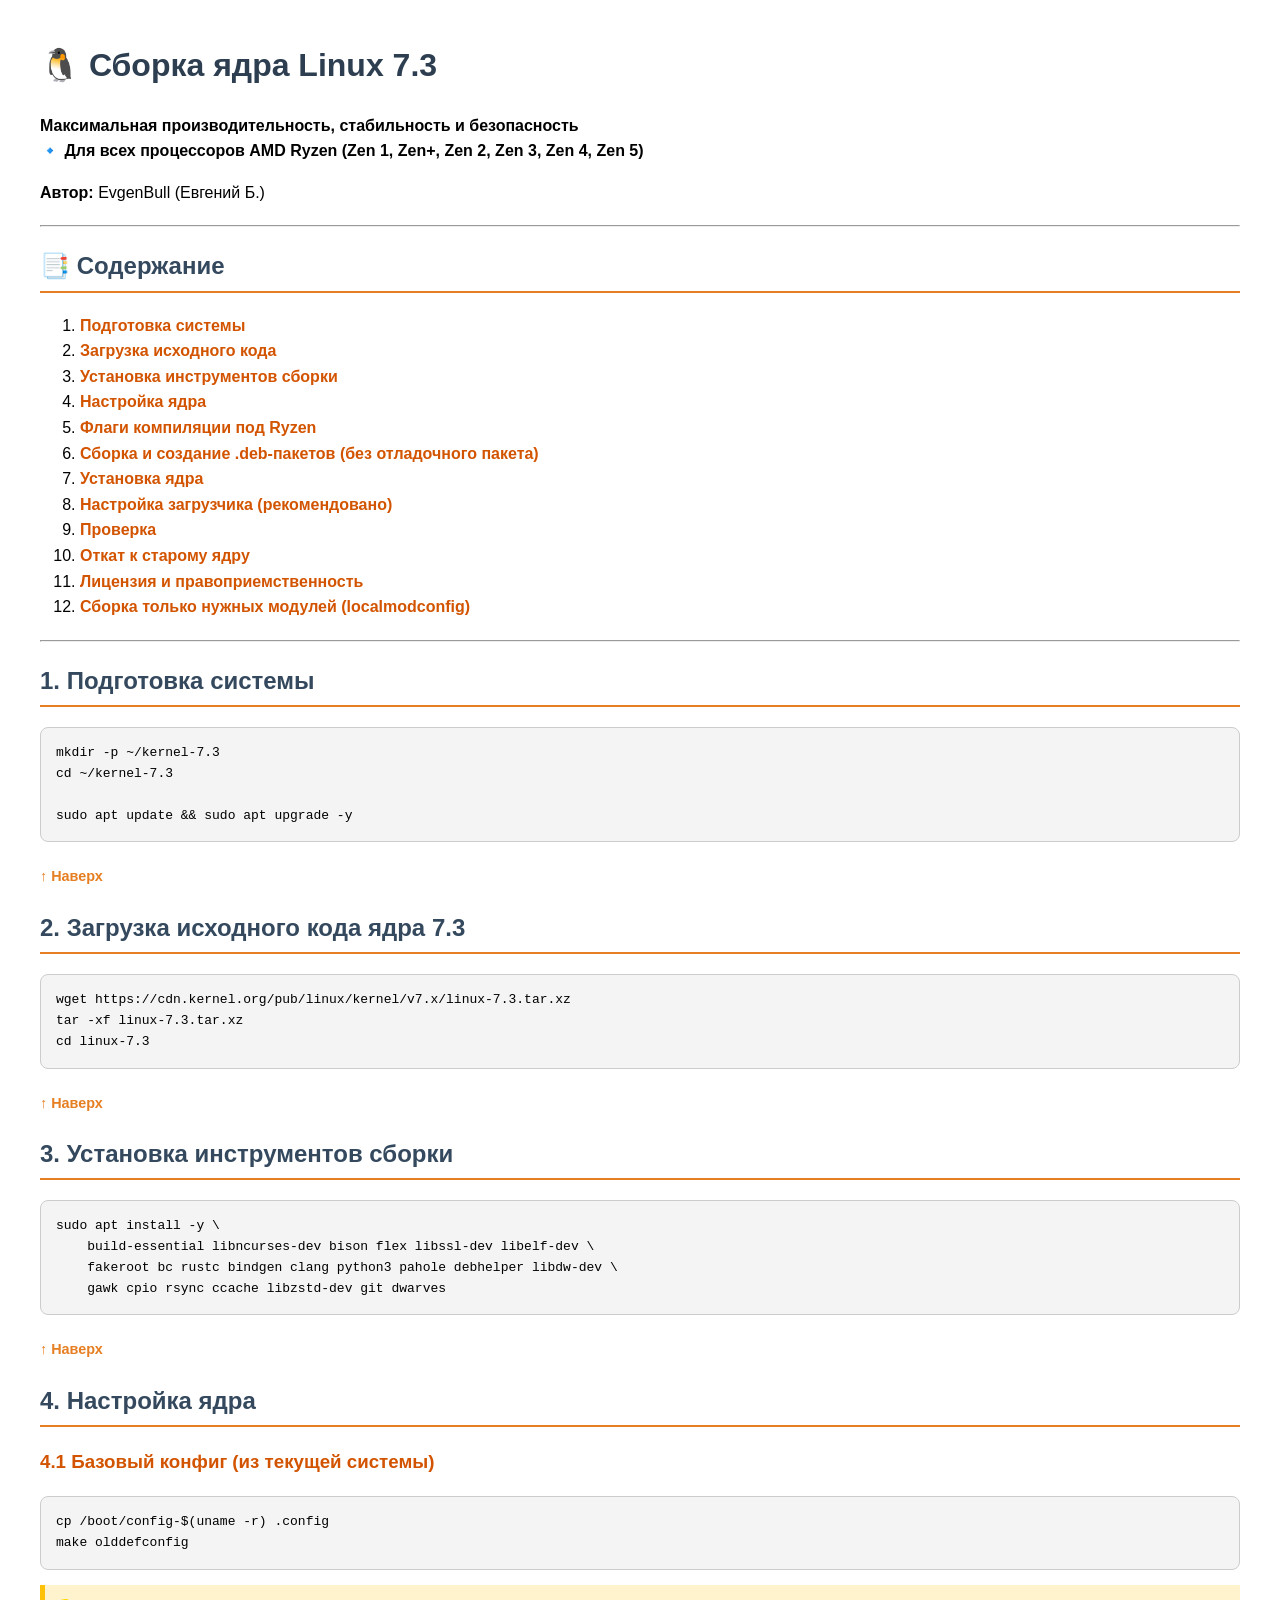
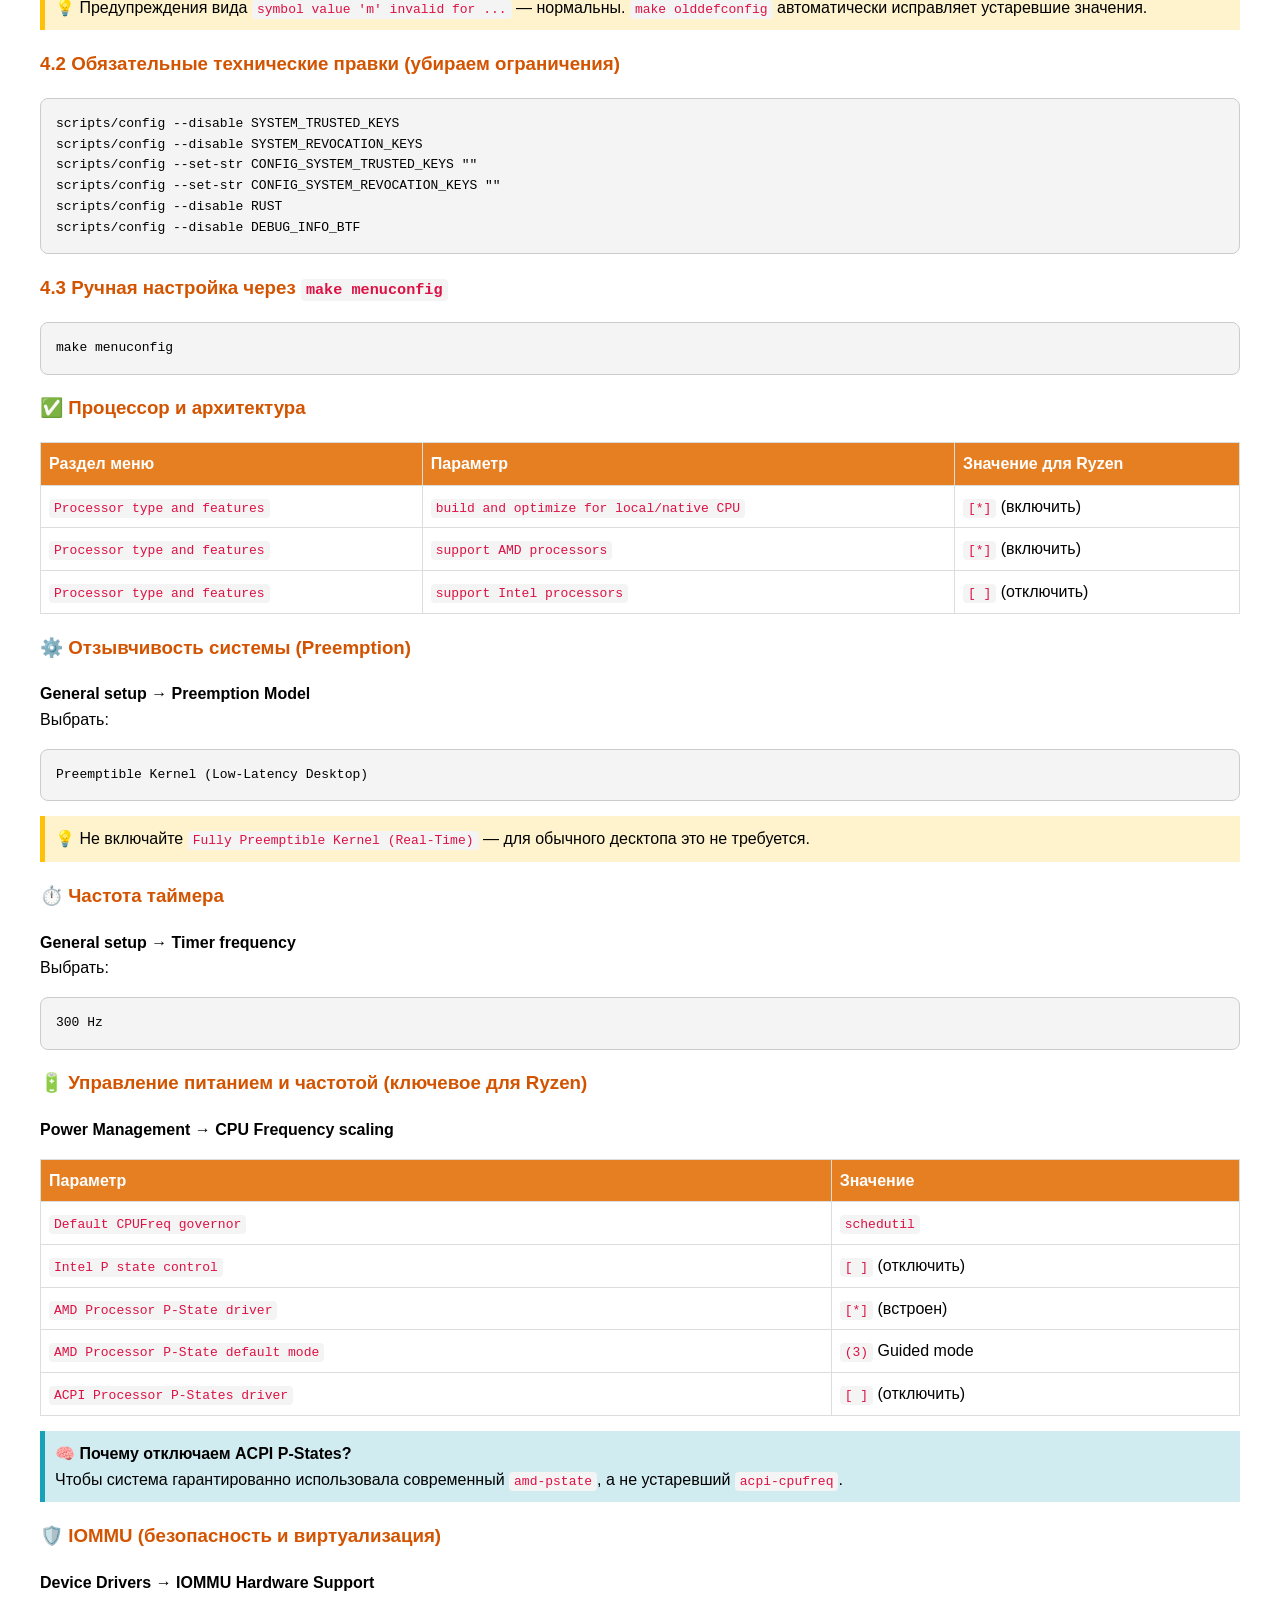
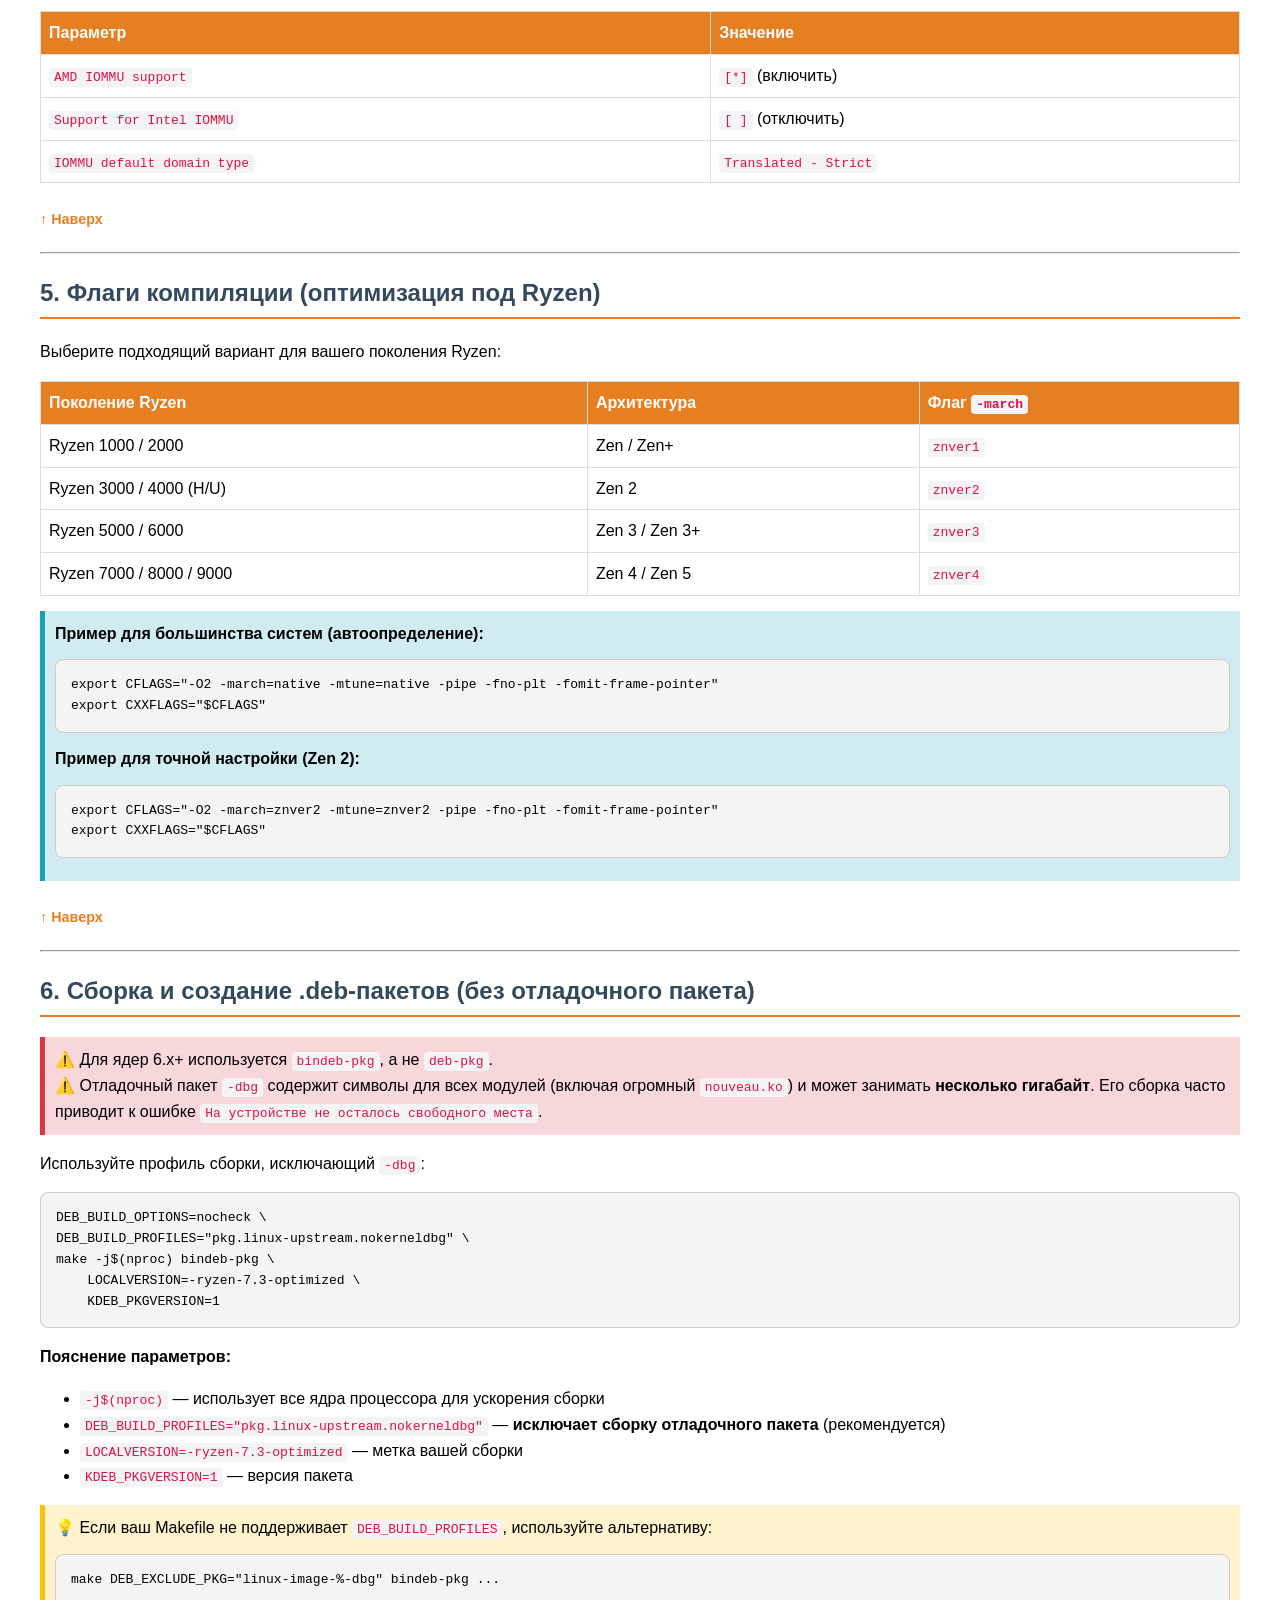
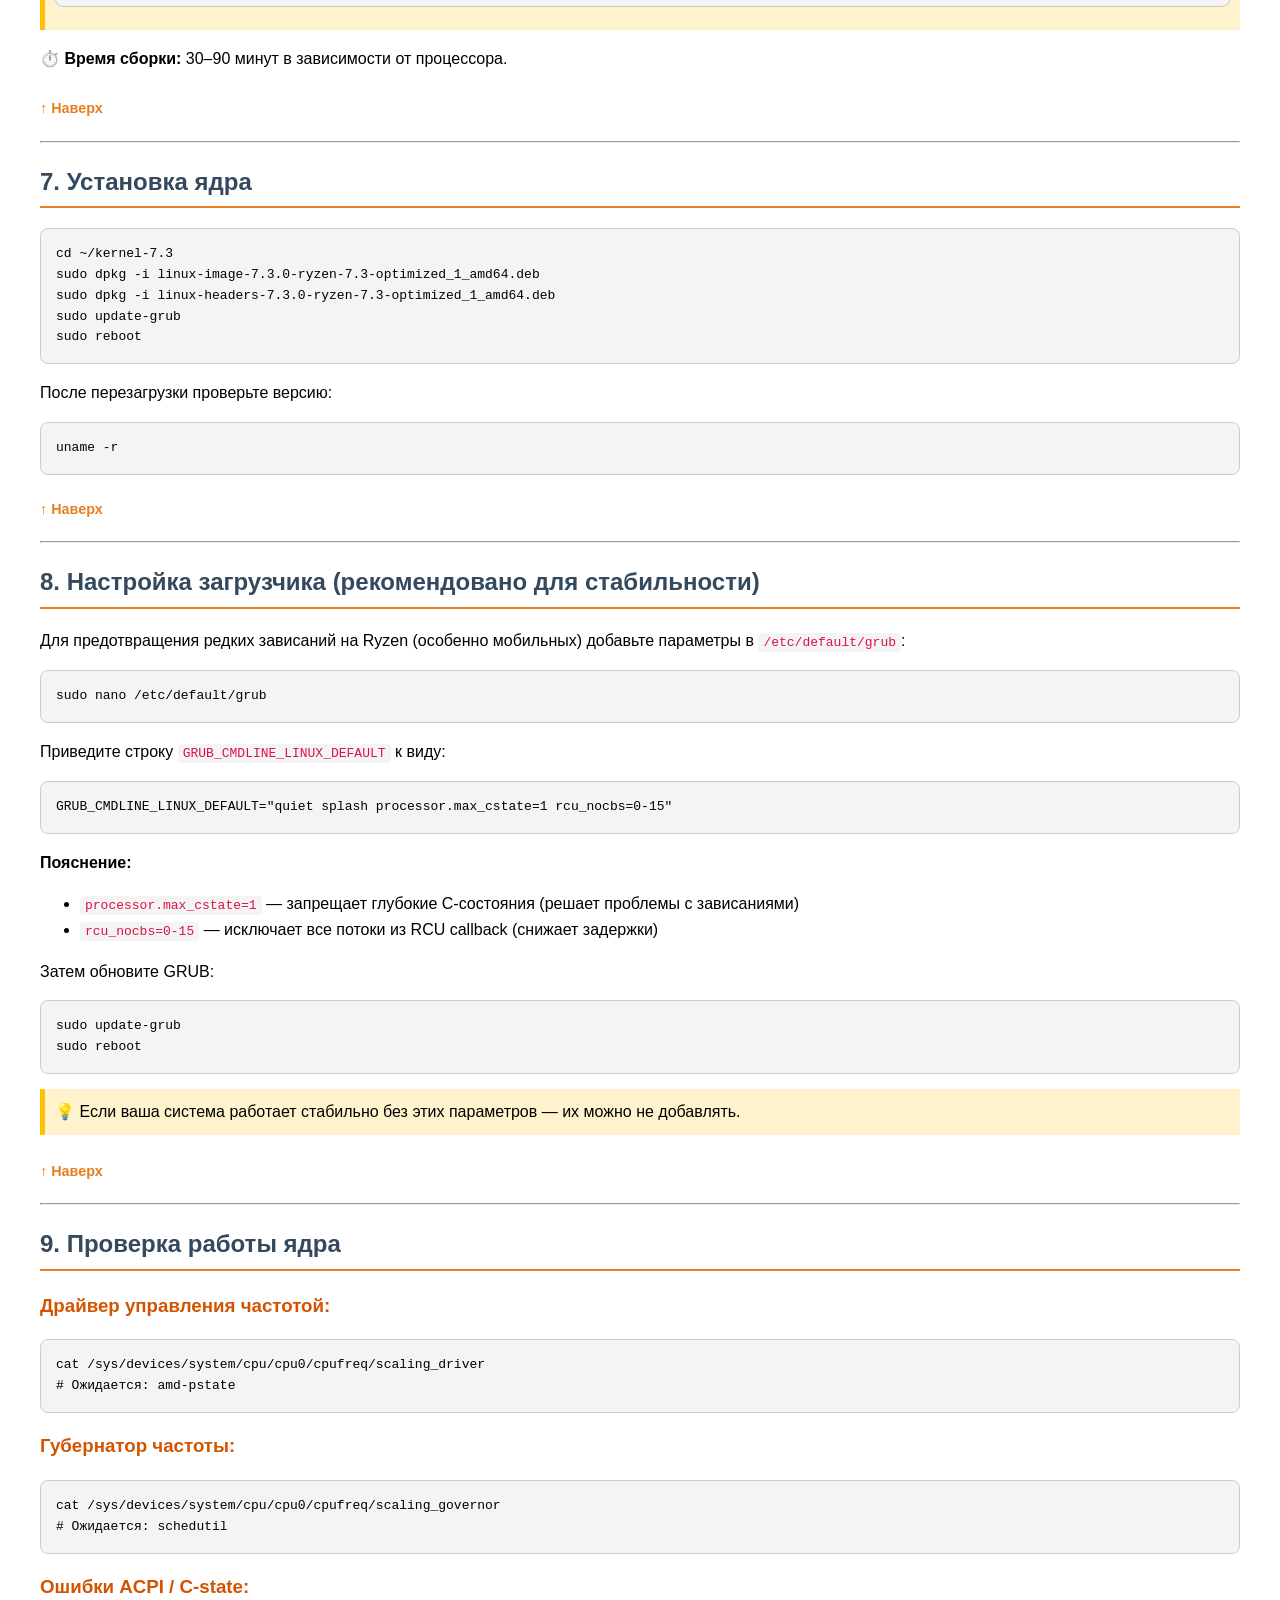
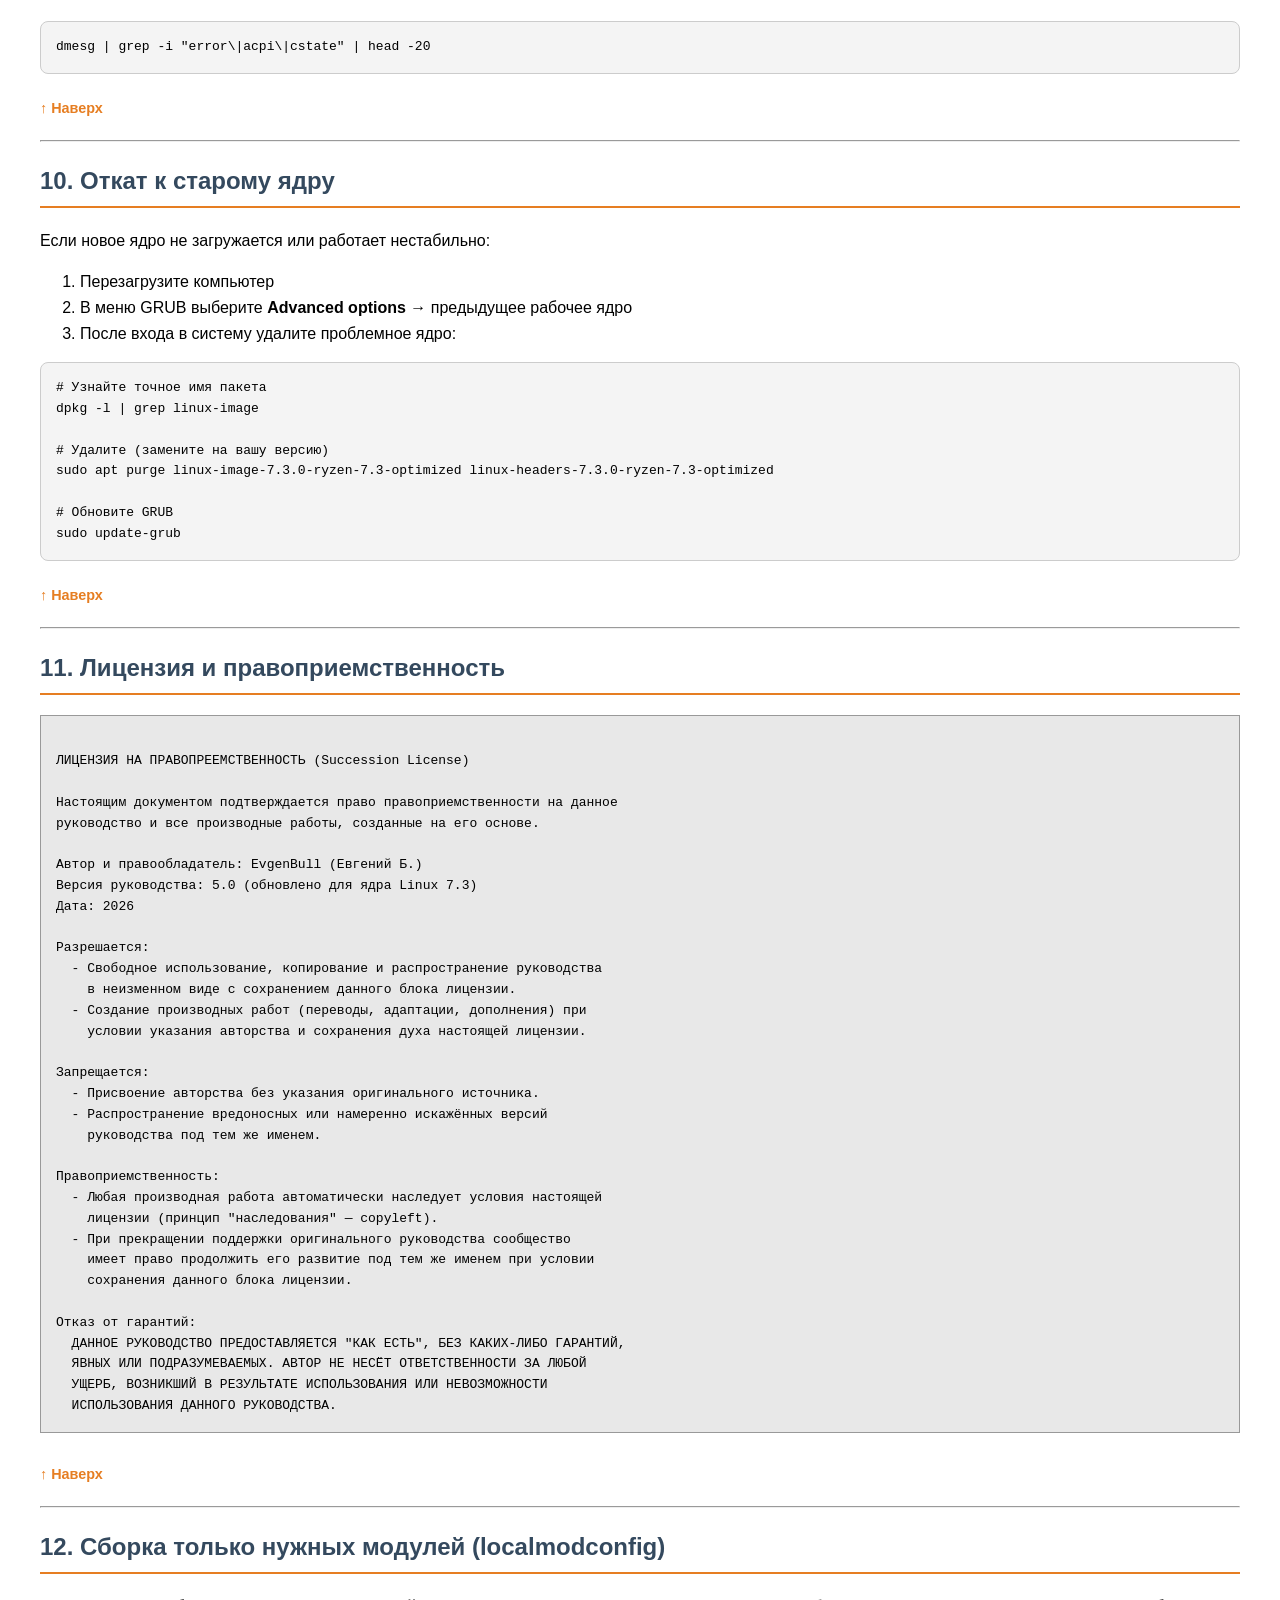
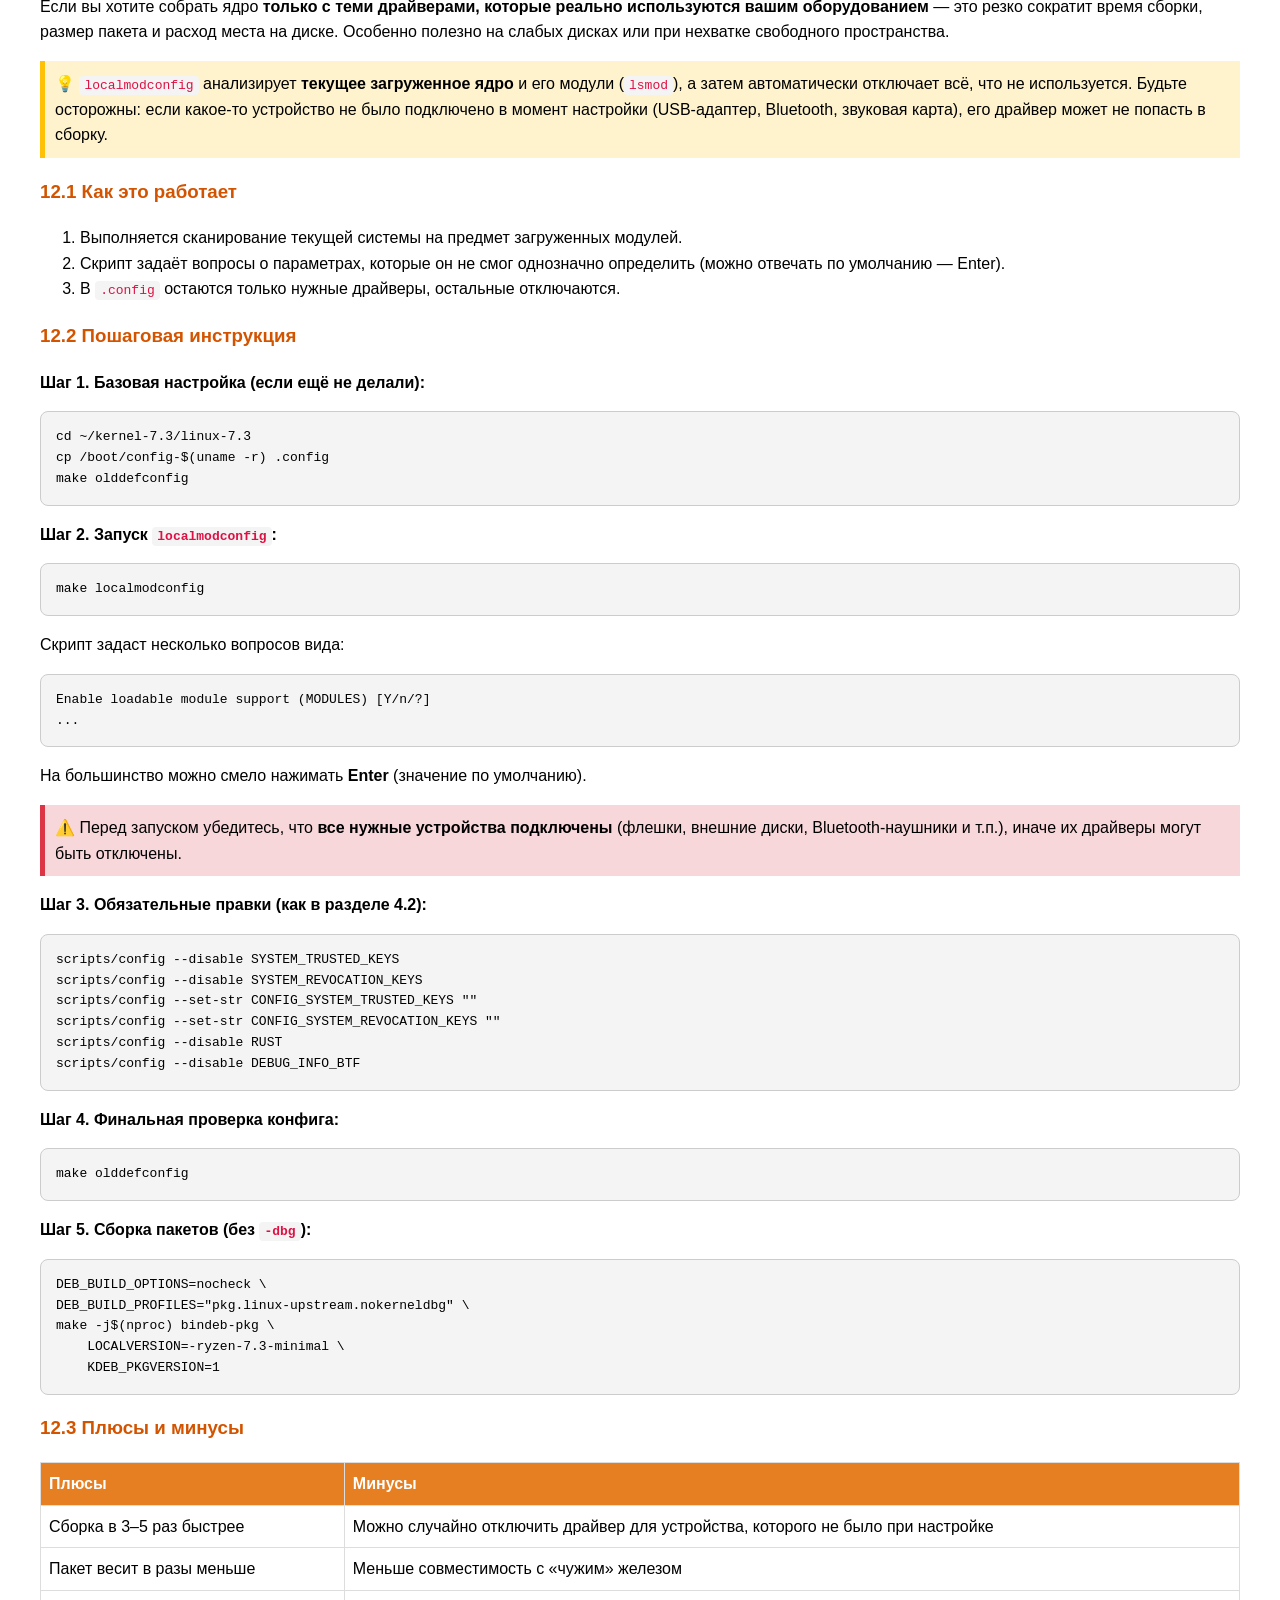
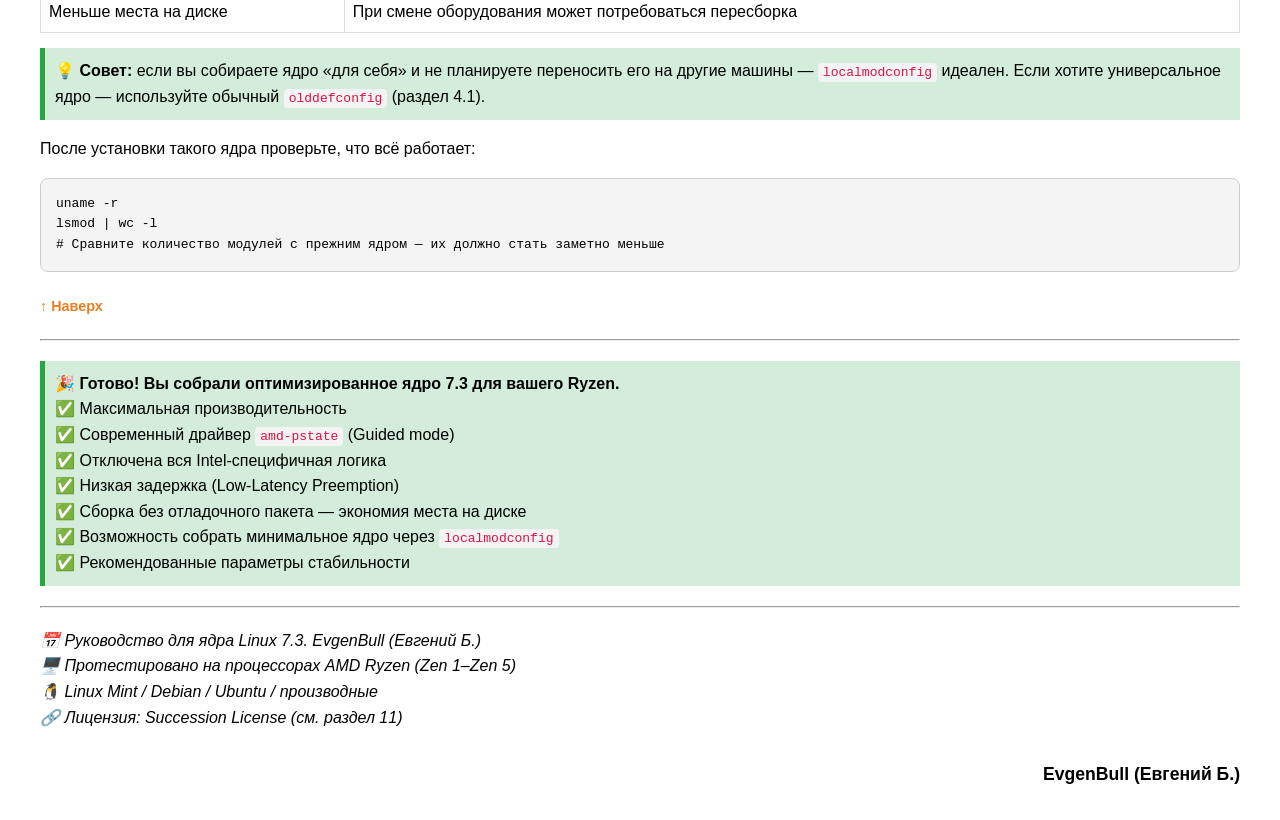
==== index.html @ d275f4cd "Руководство сборки ядра 7.3 Руководство сборки ядра  Linux 7.3 для Ryzen7" ====
<!DOCTYPE html>
<html>
<head>
    <meta http-equiv="content-type" content="text/html; charset=utf-8"/>
    <title>Сборка ядра Linux 7.3 для AMD Ryzen</title>
    <style>
        body {
            font-family: Arial, sans-serif;
            margin: 40px;
            line-height: 1.6;
            background: #ffffff;
            color: #000000;
            scroll-behavior: smooth;
        }
        h1 { color: #2c3e50; }
        h2 { color: #34495e; border-bottom: 2px solid #e67e22; padding-bottom: 5px; scroll-margin-top: 20px; }
        h3 { color: #d35400; }
        pre {
            background: #f4f4f4;
            color: #000000;
            padding: 15px;
            border-radius: 8px;
            overflow-x: auto;
            border: 1px solid #ccc;
        }
        code {
            background: #f4f4f4;
            color: #d14;
            padding: 2px 5px;
            border-radius: 4px;
        }
        pre code {
            background: transparent;
            color: #000000;
            padding: 0;
        }
        table { border-collapse: collapse; width: 100%; margin: 15px 0; background: #ffffff; }
        th, td { border: 1px solid #ddd; padding: 8px; text-align: left; }
        th { background: #e67e22; color: white; }
        .note { background: #fff3cd; border-left: 5px solid #ffc107; padding: 10px; margin: 15px 0; }
        .warning { background: #f8d7da; border-left: 5px solid #dc3545; padding: 10px; margin: 15px 0; }
        .success { background: #d4edda; border-left: 5px solid #28a745; padding: 10px; margin: 15px 0; }
        .opt { background: #d1ecf1; border-left: 5px solid #17a2b8; padding: 10px; margin: 15px 0; }
        .license { background: #e8e8e8; border: 1px solid #999; padding: 15px; margin: 20px 0; font-family: monospace; white-space: pre-wrap; }
        hr { margin: 20px 0; }
        a { color: #d35400; text-decoration: none; }
        a:hover { text-decoration: underline; }
        .toc a { font-weight: bold; }
        .back-to-top {
            display: inline-block;
            margin-top: 10px;
            font-size: 0.9em;
            color: #e67e22;
            font-weight: bold;
        }
        .back-to-top:hover { text-decoration: underline; }

        /* ===== Версия для печати / PDF ===== */
        @media print {
            body {
                margin: 15mm;
                font-size: 11pt;
                line-height: 1.4;
                color: #000;
                background: #fff;
            }
            h1 { font-size: 22pt; color: #000; }
            h2 {
                font-size: 16pt;
                color: #000;
                border-bottom: 1px solid #000;
                page-break-after: avoid;
            }
            h3 { font-size: 13pt; color: #000; page-break-after: avoid; }
            pre, table, .note, .warning, .success, .opt, .license {
                page-break-inside: avoid;
            }
            pre {
                background: #f4f4f4 !important;
                border: 1px solid #999;
                color: #000 !important;
            }
            code { color: #000 !important; background: #eee !important; }
            th { background: #ddd !important; color: #000 !important; }
            a { color: #000 !important; text-decoration: none; }
            .back-to-top { display: none !important; }
            .toc a { color: #000 !important; }
            hr { border: none; border-top: 1px solid #999; }
            .note, .warning, .success, .opt, .license {
                background: #f9f9f9 !important;
                border-left: 3px solid #000 !important;
            }
        }
    </style>
</head>
<body id="top">

<h1>🐧 Сборка ядра Linux 7.3</h1>
<p><strong>Максимальная производительность, стабильность и безопасность</strong><br/>
🔹 <strong>Для всех процессоров AMD Ryzen (Zen 1, Zen+, Zen 2, Zen 3, Zen 4, Zen 5)</strong></p>
<p><strong>Автор:</strong> EvgenBull (Евгений Б.)</p>
<hr/>

<h2>📑 Содержание</h2>
<ol class="toc">
    <li><a href="#section-1">Подготовка системы</a></li>
    <li><a href="#section-2">Загрузка исходного кода</a></li>
    <li><a href="#section-3">Установка инструментов сборки</a></li>
    <li><a href="#section-4">Настройка ядра</a></li>
    <li><a href="#section-5">Флаги компиляции под Ryzen</a></li>
    <li><a href="#section-6">Сборка и создание .deb-пакетов (без отладочного пакета)</a></li>
    <li><a href="#section-7">Установка ядра</a></li>
    <li><a href="#section-8">Настройка загрузчика (рекомендовано)</a></li>
    <li><a href="#section-9">Проверка</a></li>
    <li><a href="#section-10">Откат к старому ядру</a></li>
    <li><a href="#section-11">Лицензия и правоприемственность</a></li>
    <li><a href="#section-12">Сборка только нужных модулей (localmodconfig)</a></li>
</ol>
<hr/>

<h2 id="section-1">1. Подготовка системы</h2>
<pre><code>mkdir -p ~/kernel-7.3
cd ~/kernel-7.3

sudo apt update && sudo apt upgrade -y</code></pre>
<a class="back-to-top" href="#top">↑ Наверх</a>

<h2 id="section-2">2. Загрузка исходного кода ядра 7.3</h2>
<pre><code>wget https://cdn.kernel.org/pub/linux/kernel/v7.x/linux-7.3.tar.xz
tar -xf linux-7.3.tar.xz
cd linux-7.3</code></pre>
<a class="back-to-top" href="#top">↑ Наверх</a>

<h2 id="section-3">3. Установка инструментов сборки</h2>
<pre><code>sudo apt install -y \
    build-essential libncurses-dev bison flex libssl-dev libelf-dev \
    fakeroot bc rustc bindgen clang python3 pahole debhelper libdw-dev \
    gawk cpio rsync ccache libzstd-dev git dwarves</code></pre>
<a class="back-to-top" href="#top">↑ Наверх</a>

<h2 id="section-4">4. Настройка ядра</h2>

<h3>4.1 Базовый конфиг (из текущей системы)</h3>
<pre><code>cp /boot/config-$(uname -r) .config
make olddefconfig</code></pre>

<div class="note">
    💡 Предупреждения вида <code>symbol value 'm' invalid for ...</code> — нормальны. <code>make olddefconfig</code> автоматически исправляет устаревшие значения.
</div>

<h3>4.2 Обязательные технические правки (убираем ограничения)</h3>
<pre><code>scripts/config --disable SYSTEM_TRUSTED_KEYS
scripts/config --disable SYSTEM_REVOCATION_KEYS
scripts/config --set-str CONFIG_SYSTEM_TRUSTED_KEYS ""
scripts/config --set-str CONFIG_SYSTEM_REVOCATION_KEYS ""
scripts/config --disable RUST
scripts/config --disable DEBUG_INFO_BTF</code></pre>

<h3>4.3 Ручная настройка через <code>make menuconfig</code></h3>
<pre><code>make menuconfig</code></pre>

<h3>✅ Процессор и архитектура</h3>

<table>
    <thead>
        <tr><th>Раздел меню</th><th>Параметр</th><th>Значение для Ryzen</th></tr>
    </thead>
    <tbody>
        <tr>
            <td><code>Processor type and features</code></td>
            <td><code>build and optimize for local/native CPU</code></td>
            <td><code>[*]</code> (включить)</td>
        </tr>
        <tr>
            <td><code>Processor type and features</code></td>
            <td><code>support AMD processors</code></td>
            <td><code>[*]</code> (включить)</td>
        </tr>
        <tr>
            <td><code>Processor type and features</code></td>
            <td><code>support Intel processors</code></td>
            <td><code>[ ]</code> (отключить)</td>
        </tr>
    </tbody>
</table>

<h3>⚙️ Отзывчивость системы (Preemption)</h3>
<p><strong>General setup → Preemption Model</strong><br/>
Выбрать:</p>
<pre><code>Preemptible Kernel (Low-Latency Desktop)</code></pre>

<div class="note">
    💡 Не включайте <code>Fully Preemptible Kernel (Real-Time)</code> — для обычного десктопа это не требуется.
</div>

<h3>⏱️ Частота таймера</h3>
<p><strong>General setup → Timer frequency</strong><br/>
Выбрать:</p>
<pre><code>300 Hz</code></pre>

<h3>🔋 Управление питанием и частотой (ключевое для Ryzen)</h3>
<p><strong>Power Management → CPU Frequency scaling</strong></p>

<table>
    <thead>
        <tr><th>Параметр</th><th>Значение</th></tr>
    </thead>
    <tbody>
        <tr>
            <td><code>Default CPUFreq governor</code></td>
            <td><code>schedutil</code></td>
        </tr>
        <tr>
            <td><code>Intel P state control</code></td>
            <td><code>[ ]</code> (отключить)</td>
        </tr>
        <tr>
            <td><code>AMD Processor P-State driver</code></td>
            <td><code>[*]</code> (встроен)</td>
        </tr>
        <tr>
            <td><code>AMD Processor P-State default mode</code></td>
            <td><code>(3)</code> Guided mode</td>
        </tr>
        <tr>
            <td><code>ACPI Processor P-States driver</code></td>
            <td><code>[ ]</code> (отключить)</td>
        </tr>
    </tbody>
</table>

<div class="opt">
    🧠 <strong>Почему отключаем ACPI P-States?</strong><br/>
    Чтобы система гарантированно использовала современный <code>amd-pstate</code>, а не устаревший <code>acpi-cpufreq</code>.
</div>

<h3>🛡️ IOMMU (безопасность и виртуализация)</h3>
<p><strong>Device Drivers → IOMMU Hardware Support</strong></p>

<table>
    <thead>
        <tr><th>Параметр</th><th>Значение</th></tr>
    </thead>
    <tbody>
        <tr>
            <td><code>AMD IOMMU support</code></td>
            <td><code>[*]</code> (включить)</td>
        </tr>
        <tr>
            <td><code>Support for Intel IOMMU</code></td>
            <td><code>[ ]</code> (отключить)</td>
        </tr>
        <tr>
            <td><code>IOMMU default domain type</code></td>
            <td><code>Translated - Strict</code></td>
        </tr>
    </tbody>
</table>
<a class="back-to-top" href="#top">↑ Наверх</a>

<hr/>

<h2 id="section-5">5. Флаги компиляции (оптимизация под Ryzen)</h2>

<p>Выберите подходящий вариант для вашего поколения Ryzen:</p>

<table>
    <thead>
        <tr><th>Поколение Ryzen</th><th>Архитектура</th><th>Флаг <code>-march</code></th></tr>
    </thead>
    <tbody>
        <tr>
            <td>Ryzen 1000 / 2000</td>
            <td>Zen / Zen+</td>
            <td><code>znver1</code></td>
        </tr>
        <tr>
            <td>Ryzen 3000 / 4000 (H/U)</td>
            <td>Zen 2</td>
            <td><code>znver2</code></td>
        </tr>
        <tr>
            <td>Ryzen 5000 / 6000</td>
            <td>Zen 3 / Zen 3+</td>
            <td><code>znver3</code></td>
        </tr>
        <tr>
            <td>Ryzen 7000 / 8000 / 9000</td>
            <td>Zen 4 / Zen 5</td>
            <td><code>znver4</code></td>
        </tr>
    </tbody>
</table>

<div class="opt">
    <strong>Пример для большинства систем (автоопределение):</strong>
    <pre><code>export CFLAGS="-O2 -march=native -mtune=native -pipe -fno-plt -fomit-frame-pointer"
export CXXFLAGS="$CFLAGS"</code></pre>

    <strong>Пример для точной настройки (Zen 2):</strong>
    <pre><code>export CFLAGS="-O2 -march=znver2 -mtune=znver2 -pipe -fno-plt -fomit-frame-pointer"
export CXXFLAGS="$CFLAGS"</code></pre>
</div>
<a class="back-to-top" href="#top">↑ Наверх</a>

<hr/>

<h2 id="section-6">6. Сборка и создание .deb-пакетов (без отладочного пакета)</h2>

<div class="warning">
    ⚠️ Для ядер 6.x+ используется <code>bindeb-pkg</code>, а не <code>deb-pkg</code>.<br/>
    ⚠️ Отладочный пакет <code>-dbg</code> содержит символы для всех модулей (включая огромный <code>nouveau.ko</code>) и может занимать <strong>несколько гигабайт</strong>. Его сборка часто приводит к ошибке <code>На устройстве не осталось свободного места</code>.
</div>

<p>Используйте профиль сборки, исключающий <code>-dbg</code>:</p>

<pre><code>DEB_BUILD_OPTIONS=nocheck \
DEB_BUILD_PROFILES="pkg.linux-upstream.nokerneldbg" \
make -j$(nproc) bindeb-pkg \
    LOCALVERSION=-ryzen-7.3-optimized \
    KDEB_PKGVERSION=1</code></pre>

<p><strong>Пояснение параметров:</strong></p>
<ul>
    <li><code>-j$(nproc)</code> — использует все ядра процессора для ускорения сборки</li>
    <li><code>DEB_BUILD_PROFILES="pkg.linux-upstream.nokerneldbg"</code> — <strong>исключает сборку отладочного пакета</strong> (рекомендуется)</li>
    <li><code>LOCALVERSION=-ryzen-7.3-optimized</code> — метка вашей сборки</li>
    <li><code>KDEB_PKGVERSION=1</code> — версия пакета</li>
</ul>

<div class="note">
    💡 Если ваш Makefile не поддерживает <code>DEB_BUILD_PROFILES</code>, используйте альтернативу:
    <pre><code>make DEB_EXCLUDE_PKG="linux-image-%-dbg" bindeb-pkg ...</code></pre>
</div>

<p>⏱️ <strong>Время сборки:</strong> 30–90 минут в зависимости от процессора.</p>
<a class="back-to-top" href="#top">↑ Наверх</a>

<hr/>

<h2 id="section-7">7. Установка ядра</h2>

<pre><code>cd ~/kernel-7.3
sudo dpkg -i linux-image-7.3.0-ryzen-7.3-optimized_1_amd64.deb
sudo dpkg -i linux-headers-7.3.0-ryzen-7.3-optimized_1_amd64.deb
sudo update-grub
sudo reboot</code></pre>

<p>После перезагрузки проверьте версию:</p>
<pre><code>uname -r</code></pre>
<a class="back-to-top" href="#top">↑ Наверх</a>

<hr/>

<h2 id="section-8">8. Настройка загрузчика (рекомендовано для стабильности)</h2>

<p>Для предотвращения редких зависаний на Ryzen (особенно мобильных) добавьте параметры в <code>/etc/default/grub</code>:</p>

<pre><code>sudo nano /etc/default/grub</code></pre>

<p>Приведите строку <code>GRUB_CMDLINE_LINUX_DEFAULT</code> к виду:</p>

<pre><code>GRUB_CMDLINE_LINUX_DEFAULT="quiet splash processor.max_cstate=1 rcu_nocbs=0-15"</code></pre>

<p><strong>Пояснение:</strong></p>
<ul>
    <li><code>processor.max_cstate=1</code> — запрещает глубокие C-состояния (решает проблемы с зависаниями)</li>
    <li><code>rcu_nocbs=0-15</code> — исключает все потоки из RCU callback (снижает задержки)</li>
</ul>

<p>Затем обновите GRUB:</p>
<pre><code>sudo update-grub
sudo reboot</code></pre>

<div class="note">
    💡 Если ваша система работает стабильно без этих параметров — их можно не добавлять.
</div>
<a class="back-to-top" href="#top">↑ Наверх</a>

<hr/>

<h2 id="section-9">9. Проверка работы ядра</h2>

<h3>Драйвер управления частотой:</h3>
<pre><code>cat /sys/devices/system/cpu/cpu0/cpufreq/scaling_driver
# Ожидается: amd-pstate</code></pre>

<h3>Губернатор частоты:</h3>
<pre><code>cat /sys/devices/system/cpu/cpu0/cpufreq/scaling_governor
# Ожидается: schedutil</code></pre>

<h3>Ошибки ACPI / C-state:</h3>
<pre><code>dmesg | grep -i "error\|acpi\|cstate" | head -20</code></pre>
<a class="back-to-top" href="#top">↑ Наверх</a>

<hr/>

<h2 id="section-10">10. Откат к старому ядру</h2>

<p>Если новое ядро не загружается или работает нестабильно:</p>

<ol>
    <li>Перезагрузите компьютер</li>
    <li>В меню GRUB выберите <strong>Advanced options</strong> → предыдущее рабочее ядро</li>
    <li>После входа в систему удалите проблемное ядро:</li>
</ol>

<pre><code># Узнайте точное имя пакета
dpkg -l | grep linux-image

# Удалите (замените на вашу версию)
sudo apt purge linux-image-7.3.0-ryzen-7.3-optimized linux-headers-7.3.0-ryzen-7.3-optimized

# Обновите GRUB
sudo update-grub</code></pre>
<a class="back-to-top" href="#top">↑ Наверх</a>

<hr/>

<h2 id="section-11">11. Лицензия и правоприемственность</h2>

<div class="license">
ЛИЦЕНЗИЯ НА ПРАВОПРЕЕМСТВЕННОСТЬ (Succession License)

Настоящим документом подтверждается право правоприемственности на данное
руководство и все производные работы, созданные на его основе.

Автор и правообладатель: EvgenBull (Евгений Б.)
Версия руководства: 5.0 (обновлено для ядра Linux 7.3)
Дата: 2026

Разрешается:
  - Свободное использование, копирование и распространение руководства
    в неизменном виде с сохранением данного блока лицензии.
  - Создание производных работ (переводы, адаптации, дополнения) при
    условии указания авторства и сохранения духа настоящей лицензии.

Запрещается:
  - Присвоение авторства без указания оригинального источника.
  - Распространение вредоносных или намеренно искажённых версий
    руководства под тем же именем.

Правоприемственность:
  - Любая производная работа автоматически наследует условия настоящей
    лицензии (принцип "наследования" — copyleft).
  - При прекращении поддержки оригинального руководства сообщество
    имеет право продолжить его развитие под тем же именем при условии
    сохранения данного блока лицензии.

Отказ от гарантий:
  ДАННОЕ РУКОВОДСТВО ПРЕДОСТАВЛЯЕТСЯ "КАК ЕСТЬ", БЕЗ КАКИХ-ЛИБО ГАРАНТИЙ,
  ЯВНЫХ ИЛИ ПОДРАЗУМЕВАЕМЫХ. АВТОР НЕ НЕСЁТ ОТВЕТСТВЕННОСТИ ЗА ЛЮБОЙ
  УЩЕРБ, ВОЗНИКШИЙ В РЕЗУЛЬТАТЕ ИСПОЛЬЗОВАНИЯ ИЛИ НЕВОЗМОЖНОСТИ
  ИСПОЛЬЗОВАНИЯ ДАННОГО РУКОВОДСТВА.
</div>
<a class="back-to-top" href="#top">↑ Наверх</a>

<hr/>

<h2 id="section-12">12. Сборка только нужных модулей (localmodconfig)</h2>

<p>Если вы хотите собрать ядро <strong>только с теми драйверами, которые реально используются вашим оборудованием</strong> — это резко сократит время сборки, размер пакета и расход места на диске. Особенно полезно на слабых дисках или при нехватке свободного пространства.</p>

<div class="note">
    💡 <code>localmodconfig</code> анализирует <strong>текущее загруженное ядро</strong> и его модули (<code>lsmod</code>), а затем автоматически отключает всё, что не используется. Будьте осторожны: если какое-то устройство не было подключено в момент настройки (USB-адаптер, Bluetooth, звуковая карта), его драйвер может не попасть в сборку.
</div>

<h3>12.1 Как это работает</h3>
<ol>
    <li>Выполняется сканирование текущей системы на предмет загруженных модулей.</li>
    <li>Скрипт задаёт вопросы о параметрах, которые он не смог однозначно определить (можно отвечать по умолчанию — Enter).</li>
    <li>В <code>.config</code> остаются только нужные драйверы, остальные отключаются.</li>
</ol>

<h3>12.2 Пошаговая инструкция</h3>

<p><strong>Шаг 1. Базовая настройка (если ещё не делали):</strong></p>
<pre><code>cd ~/kernel-7.3/linux-7.3
cp /boot/config-$(uname -r) .config
make olddefconfig</code></pre>

<p><strong>Шаг 2. Запуск <code>localmodconfig</code>:</strong></p>
<pre><code>make localmodconfig</code></pre>

<p>Скрипт задаст несколько вопросов вида:</p>
<pre><code>Enable loadable module support (MODULES) [Y/n/?] 
...</code></pre>
<p>На большинство можно смело нажимать <strong>Enter</strong> (значение по умолчанию).</p>

<div class="warning">
    ⚠️ Перед запуском убедитесь, что <strong>все нужные устройства подключены</strong> (флешки, внешние диски, Bluetooth-наушники и т.п.), иначе их драйверы могут быть отключены.
</div>

<p><strong>Шаг 3. Обязательные правки (как в разделе 4.2):</strong></p>
<pre><code>scripts/config --disable SYSTEM_TRUSTED_KEYS
scripts/config --disable SYSTEM_REVOCATION_KEYS
scripts/config --set-str CONFIG_SYSTEM_TRUSTED_KEYS ""
scripts/config --set-str CONFIG_SYSTEM_REVOCATION_KEYS ""
scripts/config --disable RUST
scripts/config --disable DEBUG_INFO_BTF</code></pre>

<p><strong>Шаг 4. Финальная проверка конфига:</strong></p>
<pre><code>make olddefconfig</code></pre>

<p><strong>Шаг 5. Сборка пакетов (без <code>-dbg</code>):</strong></p>
<pre><code>DEB_BUILD_OPTIONS=nocheck \
DEB_BUILD_PROFILES="pkg.linux-upstream.nokerneldbg" \
make -j$(nproc) bindeb-pkg \
    LOCALVERSION=-ryzen-7.3-minimal \
    KDEB_PKGVERSION=1</code></pre>

<h3>12.3 Плюсы и минусы</h3>

<table>
    <thead>
        <tr><th>Плюсы</th><th>Минусы</th></tr>
    </thead>
    <tbody>
        <tr>
            <td>Сборка в 3–5 раз быстрее</td>
            <td>Можно случайно отключить драйвер для устройства, которого не было при настройке</td>
        </tr>
        <tr>
            <td>Пакет весит в разы меньше</td>
            <td>Меньше совместимость с «чужим» железом</td>
        </tr>
        <tr>
            <td>Меньше места на диске</td>
            <td>При смене оборудования может потребоваться пересборка</td>
        </tr>
    </tbody>
</table>

<div class="success">
    💡 <strong>Совет:</strong> если вы собираете ядро «для себя» и не планируете переносить его на другие машины — <code>localmodconfig</code> идеален. Если хотите универсальное ядро — используйте обычный <code>olddefconfig</code> (раздел 4.1).
</div>

<p>После установки такого ядра проверьте, что всё работает:</p>
<pre><code>uname -r
lsmod | wc -l
# Сравните количество модулей с прежним ядром — их должно стать заметно меньше</code></pre>

<a class="back-to-top" href="#top">↑ Наверх</a>

<hr/>

<div class="success">
    <strong>🎉 Готово! Вы собрали оптимизированное ядро 7.3 для вашего Ryzen.</strong><br/>
    ✅ Максимальная производительность<br/>
    ✅ Современный драйвер <code>amd-pstate</code> (Guided mode)<br/>
    ✅ Отключена вся Intel-специфичная логика<br/>
    ✅ Низкая задержка (Low-Latency Preemption)<br/>
    ✅ Сборка без отладочного пакета — экономия места на диске<br/>
    ✅ Возможность собрать минимальное ядро через <code>localmodconfig</code><br/>
    ✅ Рекомендованные параметры стабильности
</div>

<hr/>

<p><em>📅 Руководство для ядра Linux 7.3. EvgenBull (Евгений Б.)<br/>
🖥️ Протестировано на процессорах AMD Ryzen (Zen 1–Zen 5)<br/>
🐧 Linux Mint / Debian / Ubuntu / производные<br/>
🔗 Лицензия: Succession License (см. раздел 11)</em></p>

<p style="margin-top: 30px; text-align: right; font-size: 1.1em;">
    <strong>EvgenBull (Евгений Б.)</strong>
</p>

</body>
</html>
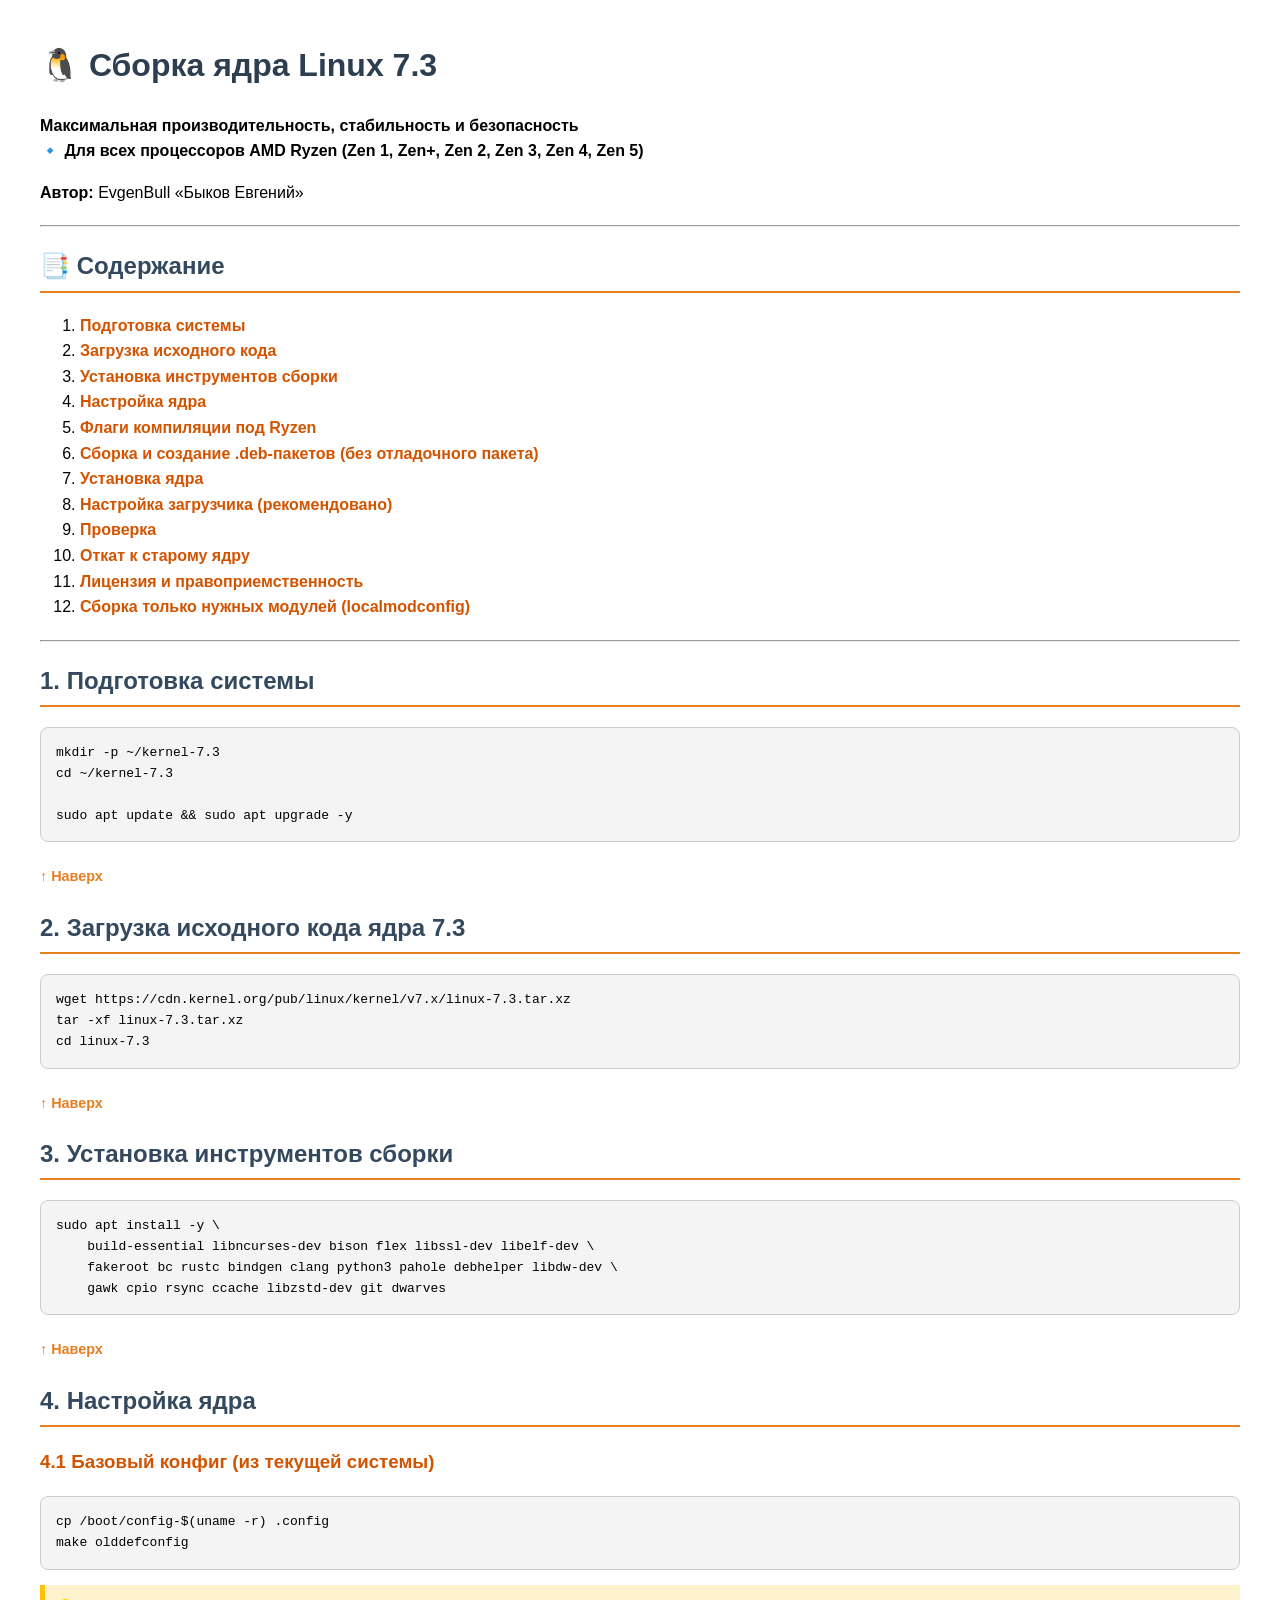
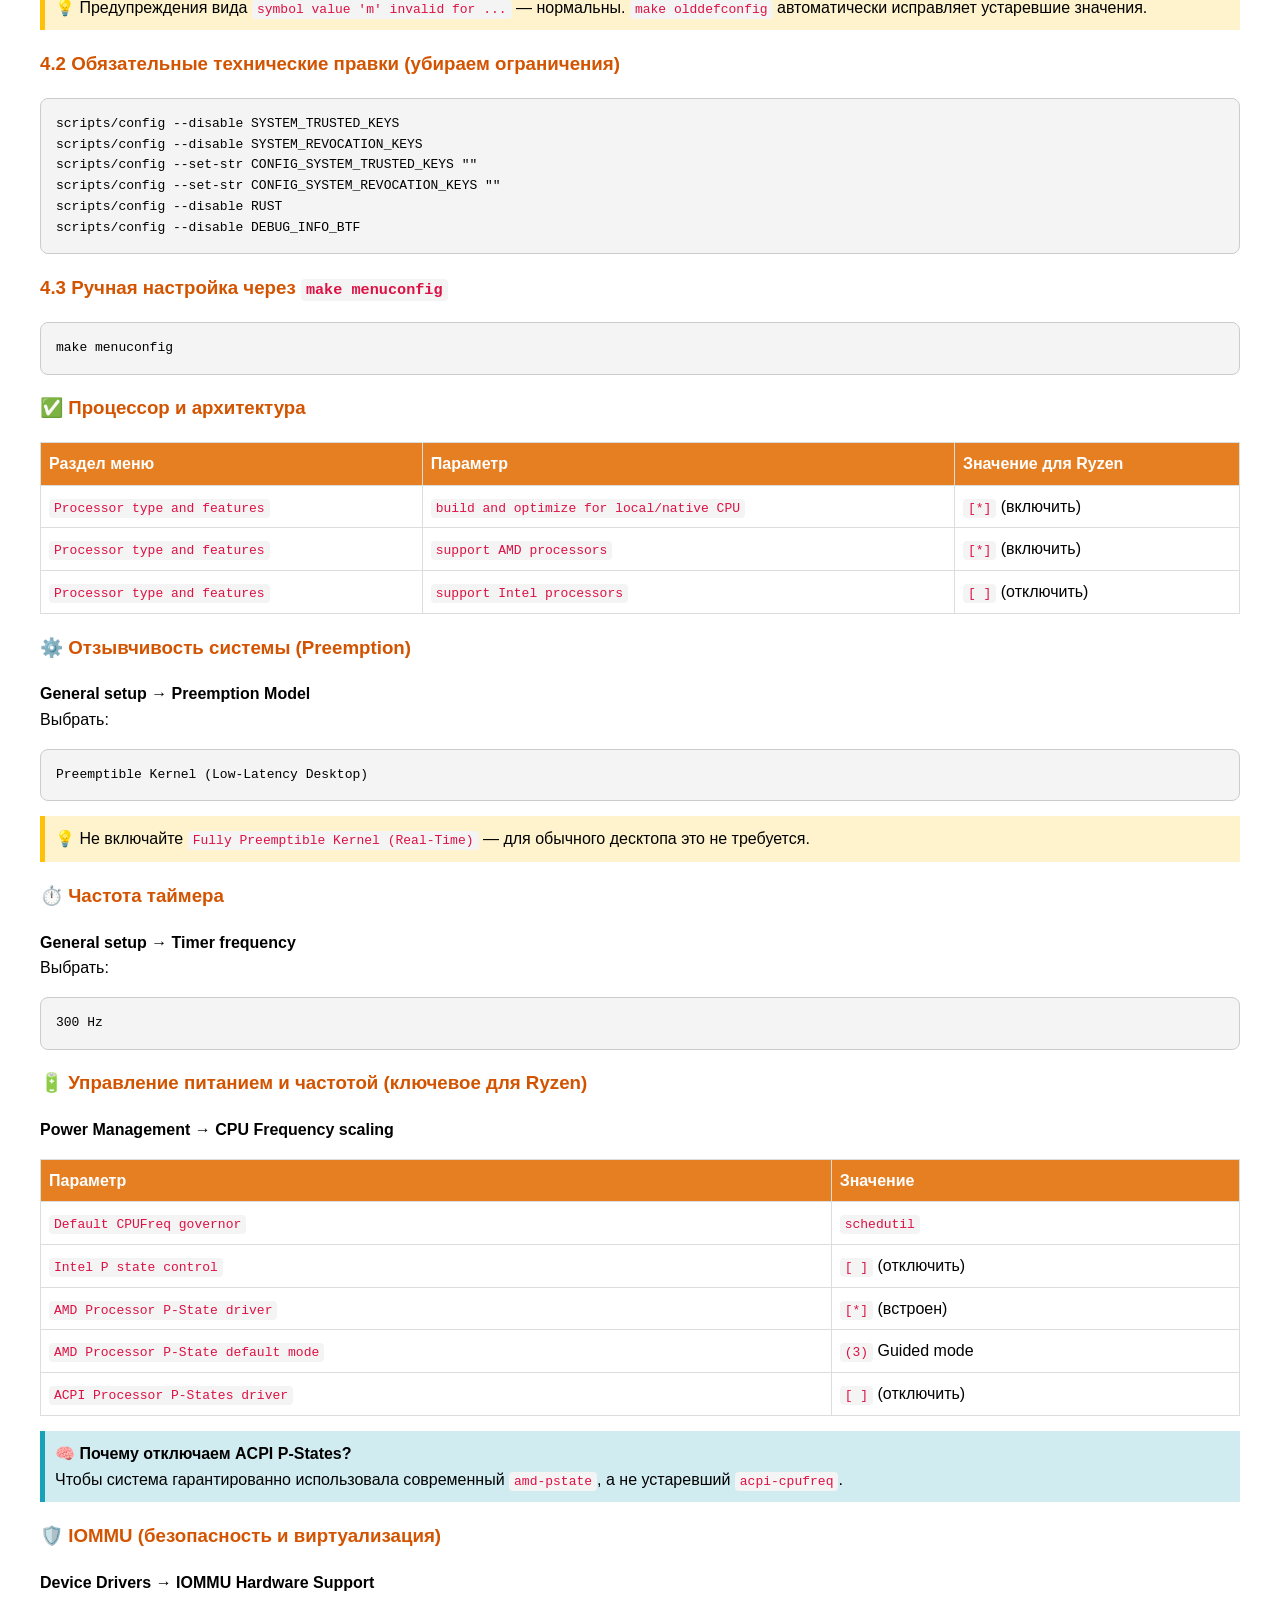
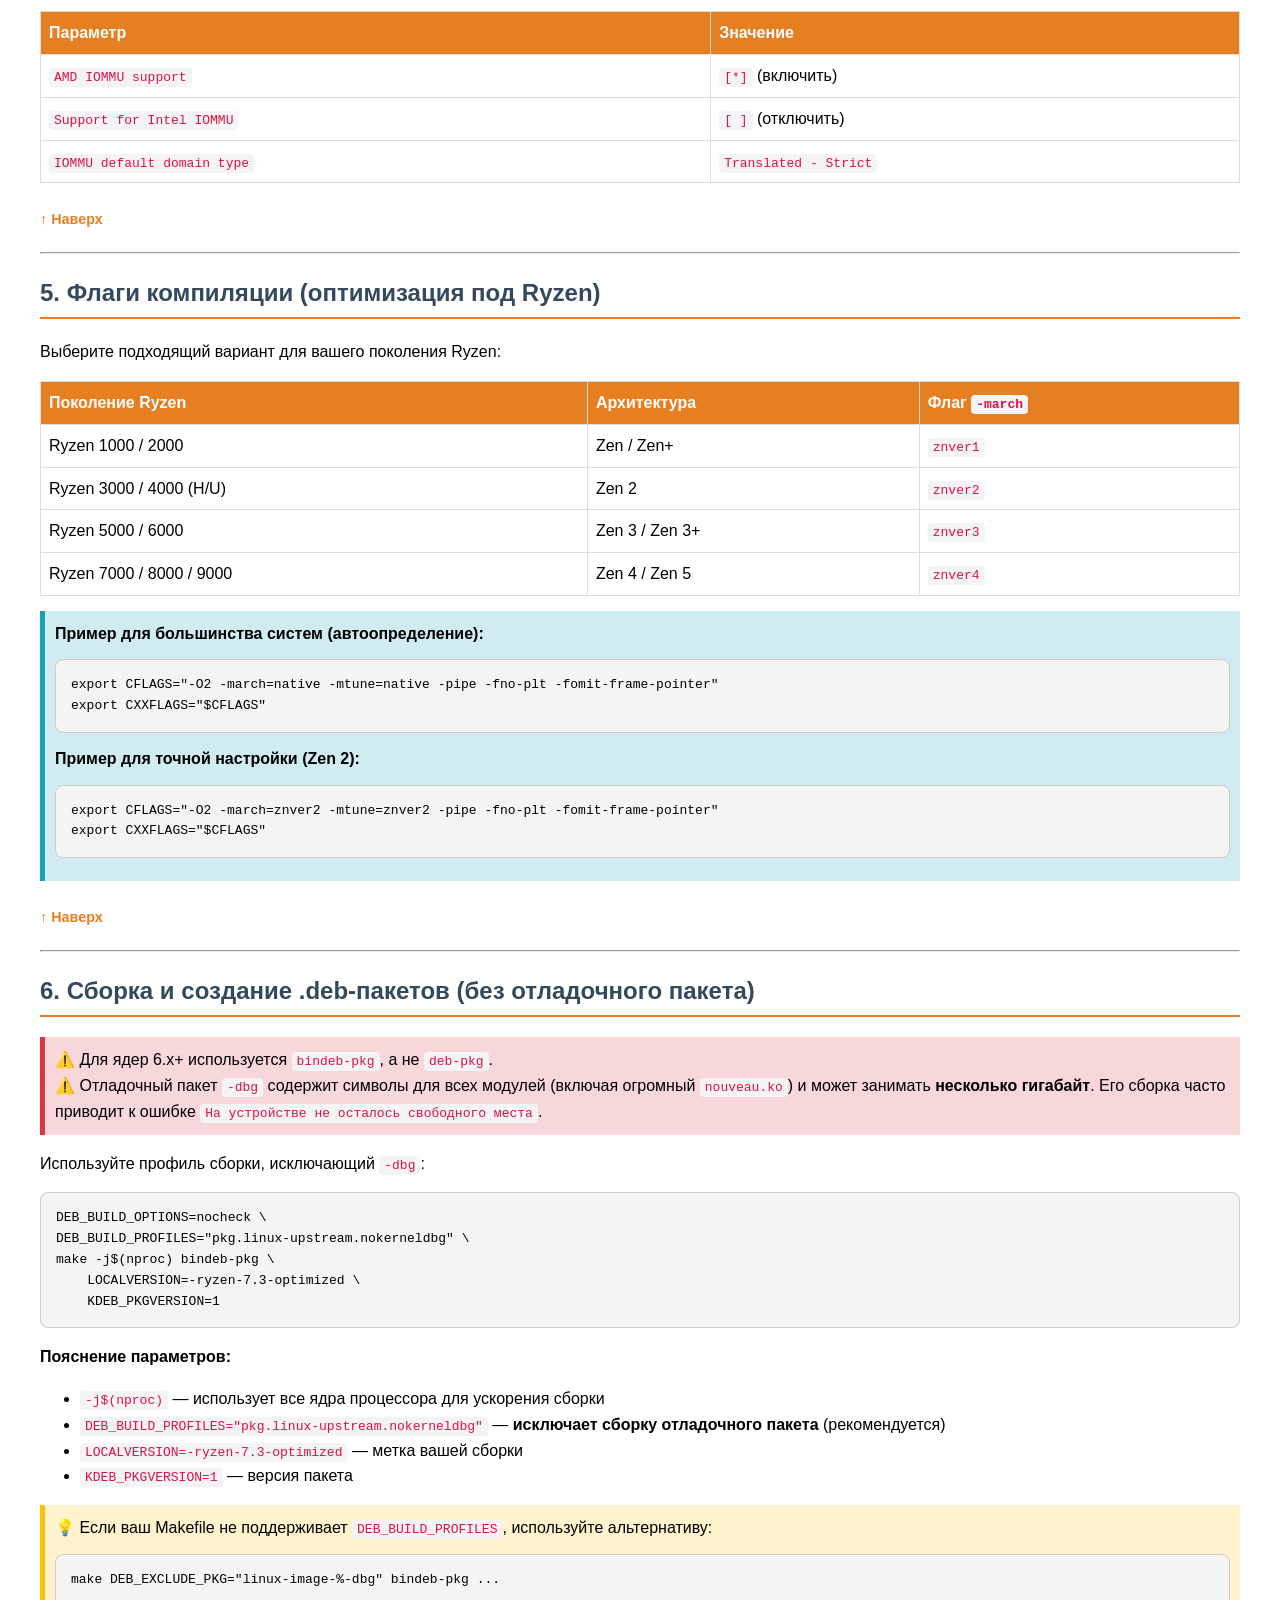
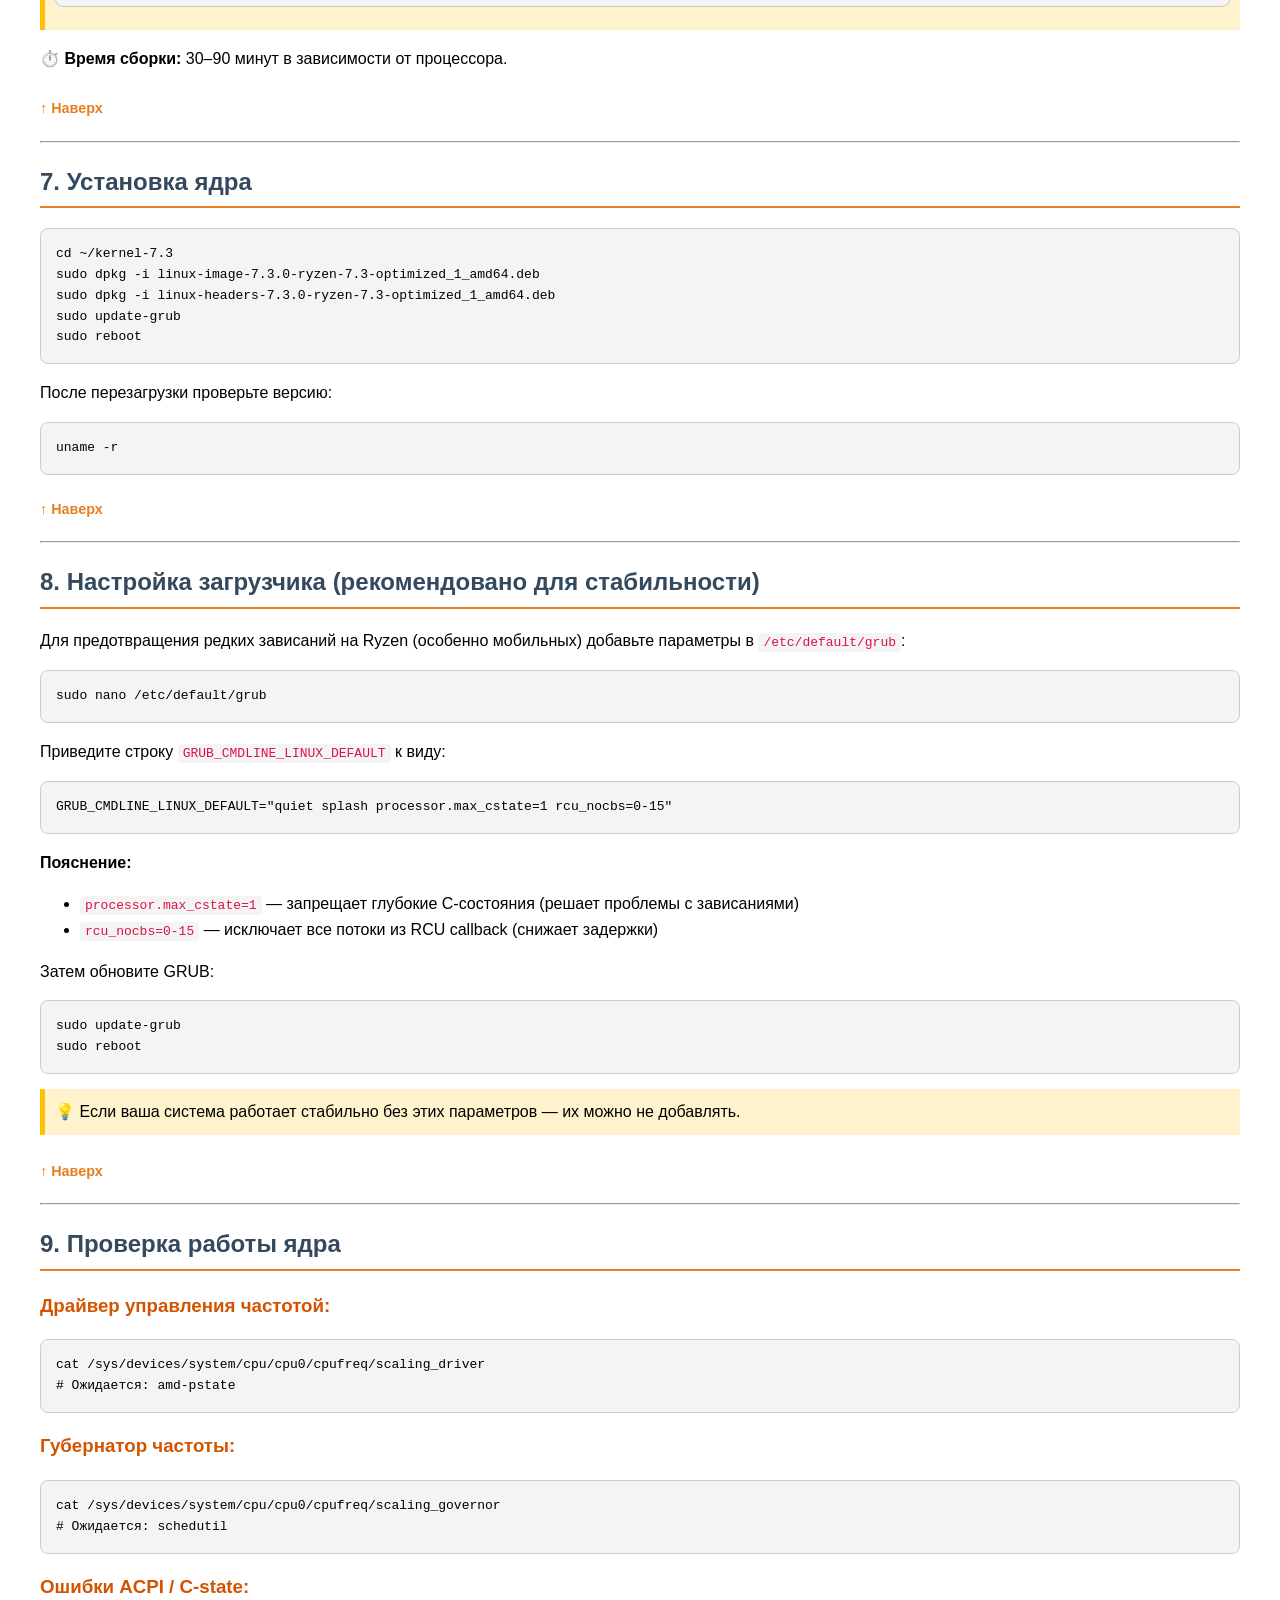
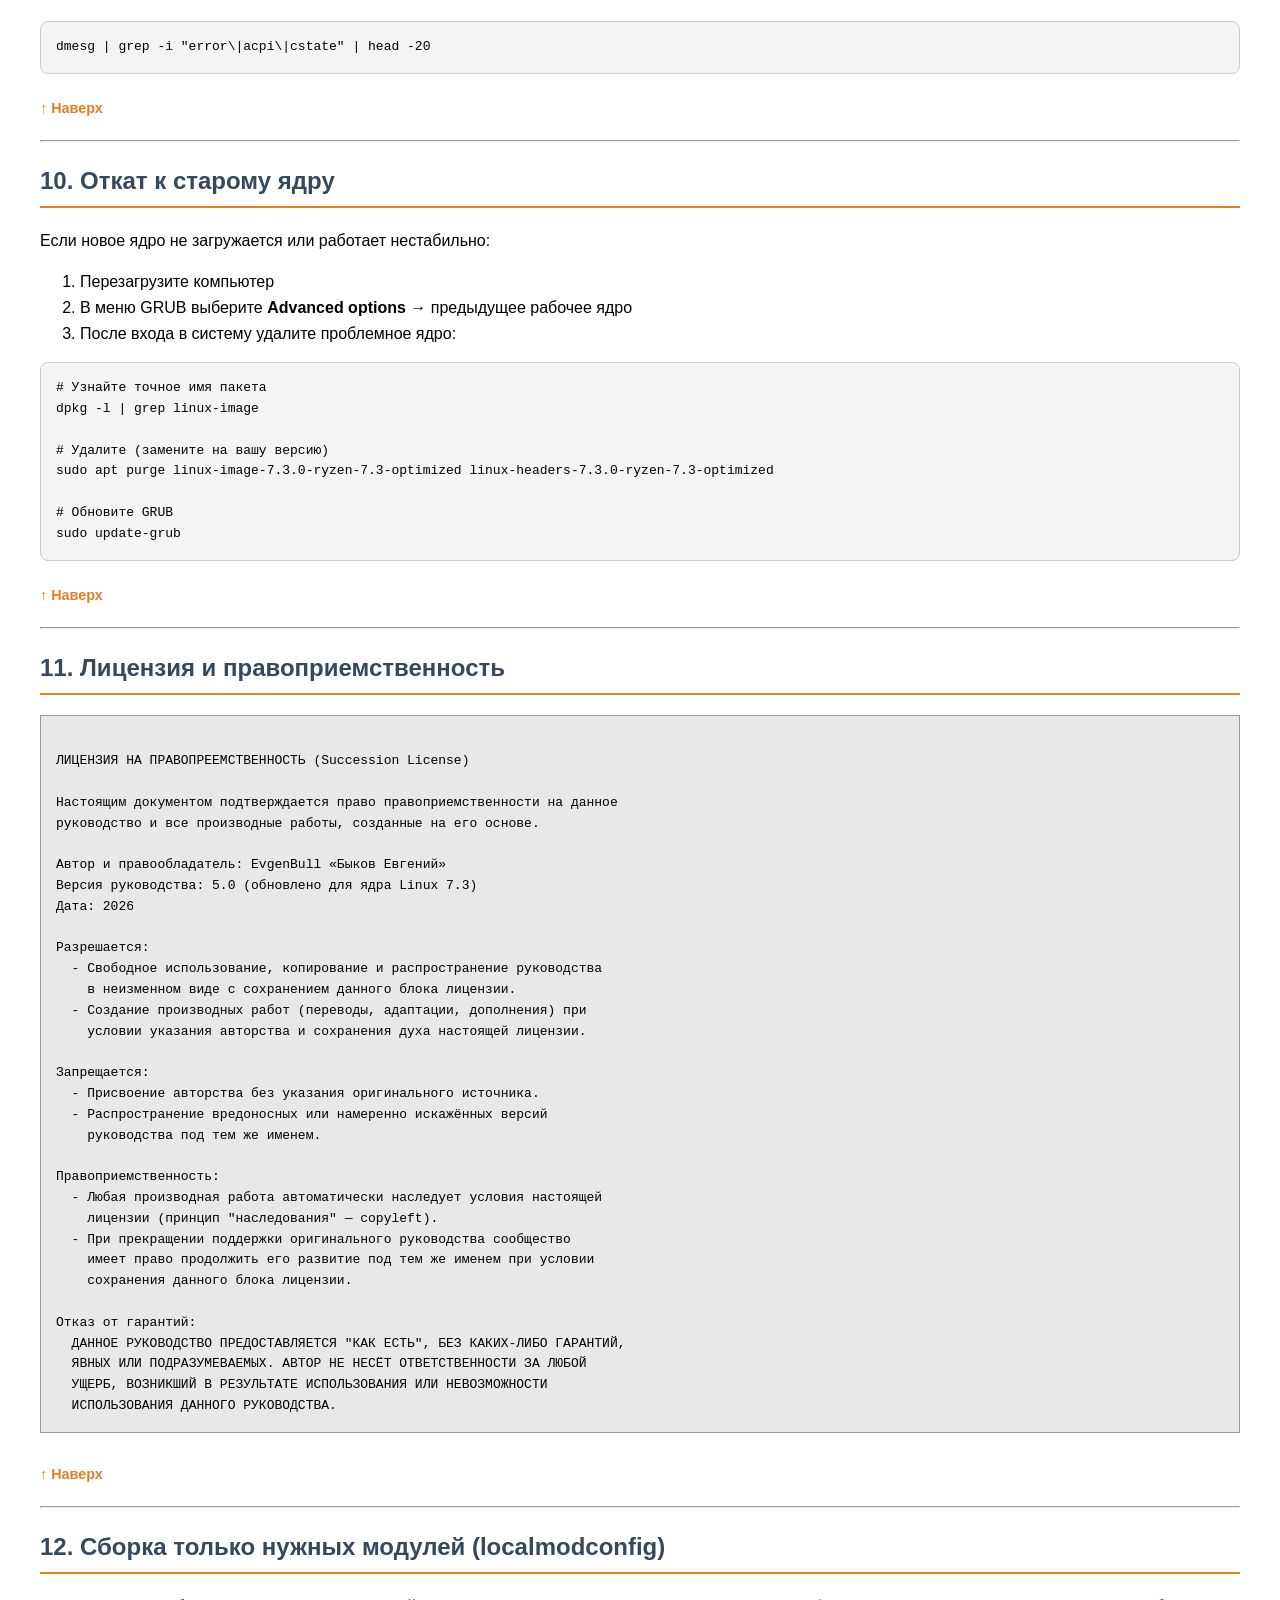
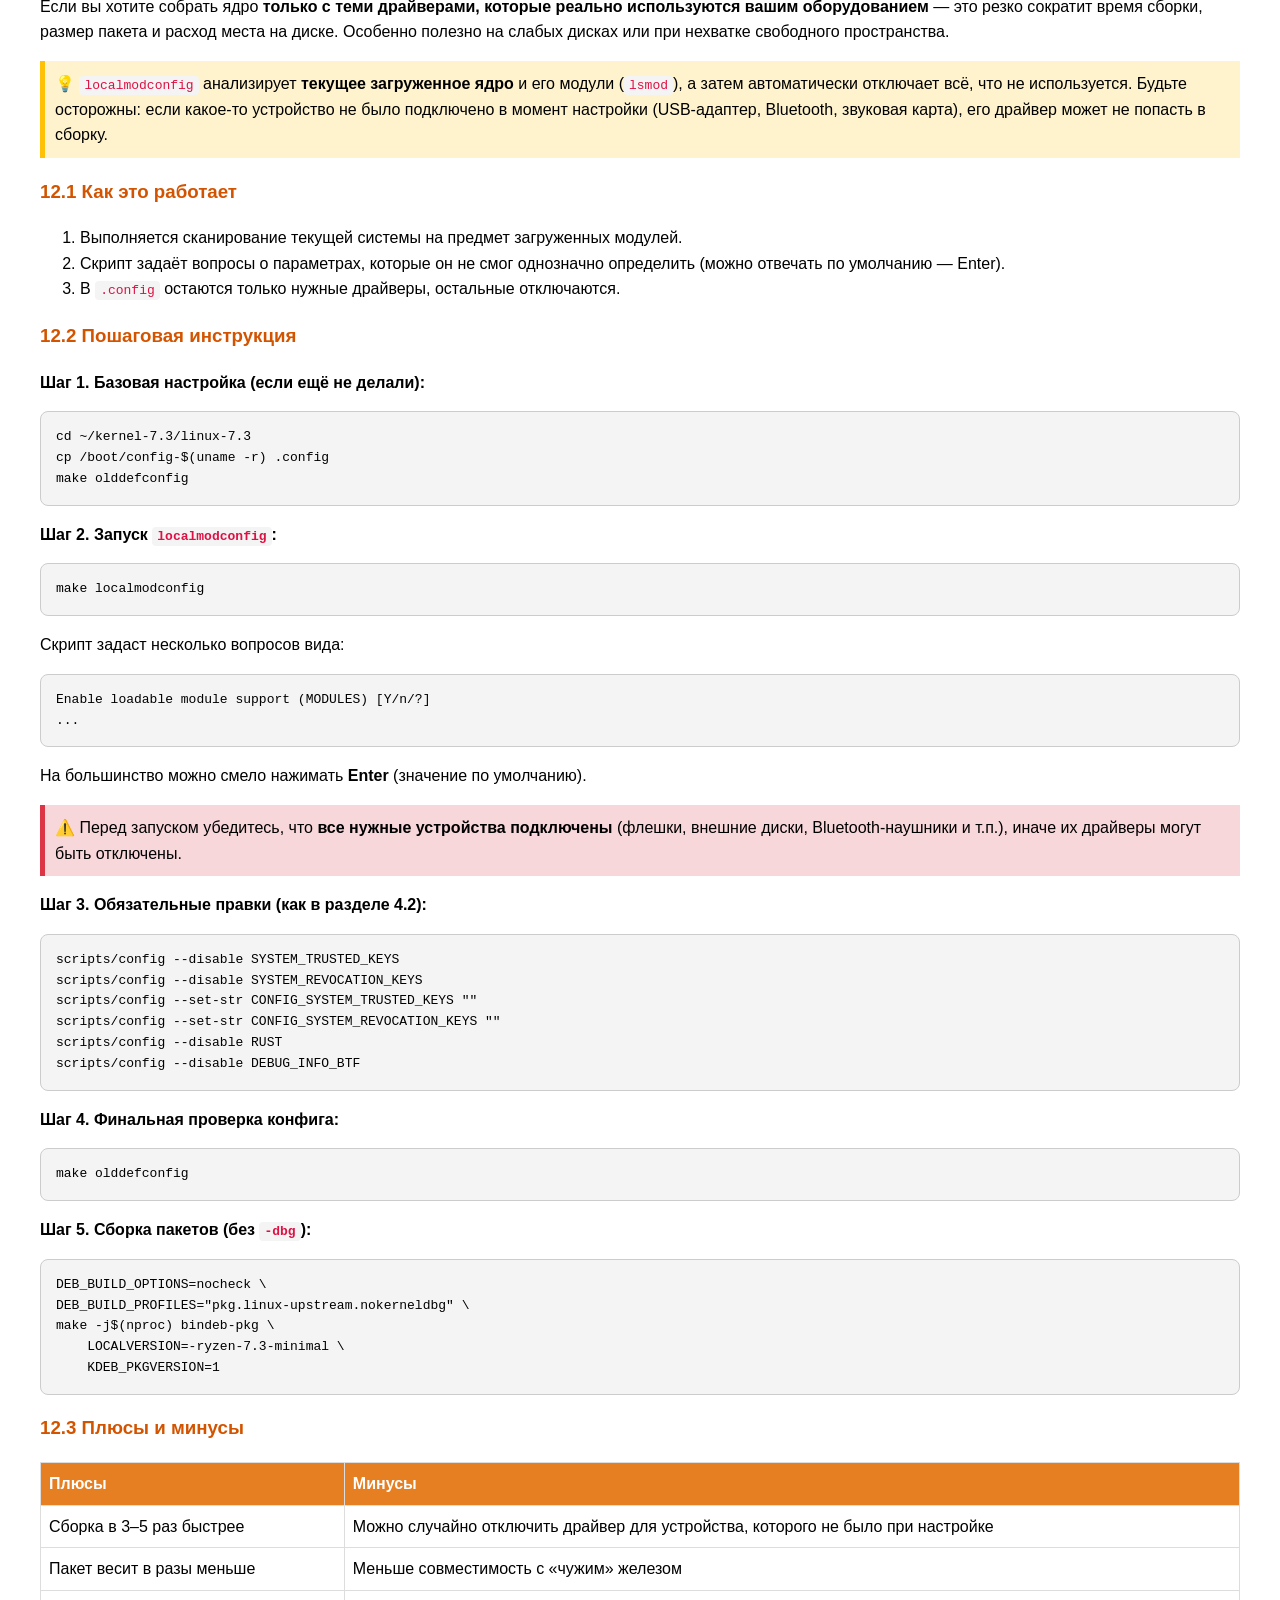
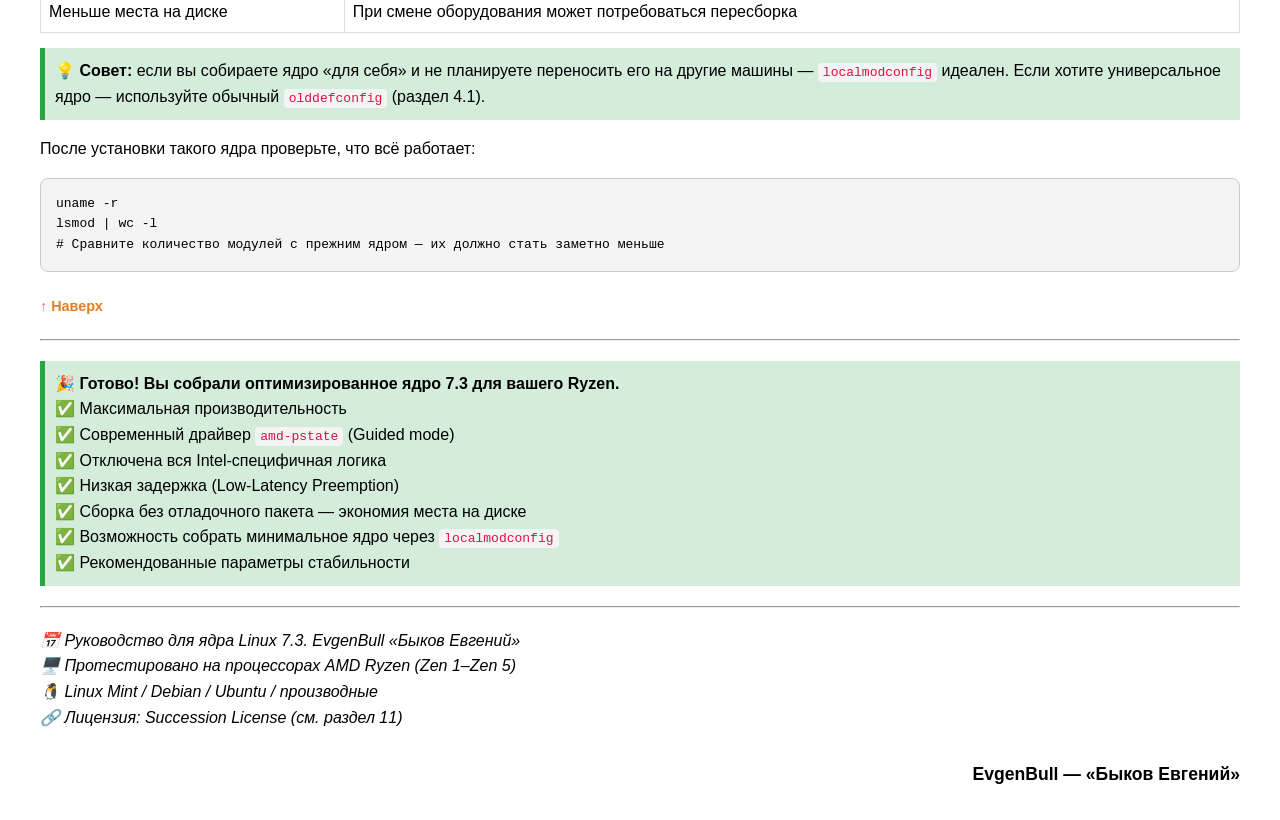
==== commit 64f4fd09: "Руководство сборки ядра 7.3 Ryzen7 Оптимизированная сборка ядра 7.3 под AMD Ryzen7" ====
--- a/index.html
+++ b/index.html
@@ -98,7 +98,7 @@
 <h1>🐧 Сборка ядра Linux 7.3</h1>
 <p><strong>Максимальная производительность, стабильность и безопасность</strong><br/>
 🔹 <strong>Для всех процессоров AMD Ryzen (Zen 1, Zen+, Zen 2, Zen 3, Zen 4, Zen 5)</strong></p>
-<p><strong>Автор:</strong> EvgenBull (Евгений Б.)</p>
+<p><strong>Автор:</strong> EvgenBull «Быков Евгений»</p>
 <hr/>
 
 <h2>📑 Содержание</h2>
@@ -425,7 +425,7 @@
 Настоящим документом подтверждается право правоприемственности на данное
 руководство и все производные работы, созданные на его основе.
 
-Автор и правообладатель: EvgenBull (Евгений Б.)
+Автор и правообладатель: EvgenBull «Быков Евгений»
 Версия руководства: 5.0 (обновлено для ядра Linux 7.3)
 Дата: 2026
 
@@ -557,13 +557,13 @@
 
 <hr/>
 
-<p><em>📅 Руководство для ядра Linux 7.3. EvgenBull (Евгений Б.)<br/>
+<p><em>📅 Руководство для ядра Linux 7.3. EvgenBull «Быков Евгений»<br/>
 🖥️ Протестировано на процессорах AMD Ryzen (Zen 1–Zen 5)<br/>
 🐧 Linux Mint / Debian / Ubuntu / производные<br/>
 🔗 Лицензия: Succession License (см. раздел 11)</em></p>
 
 <p style="margin-top: 30px; text-align: right; font-size: 1.1em;">
-    <strong>EvgenBull (Евгений Б.)</strong>
+    <strong>EvgenBull — «Быков Евгений»</strong>
 </p>
 
 </body>
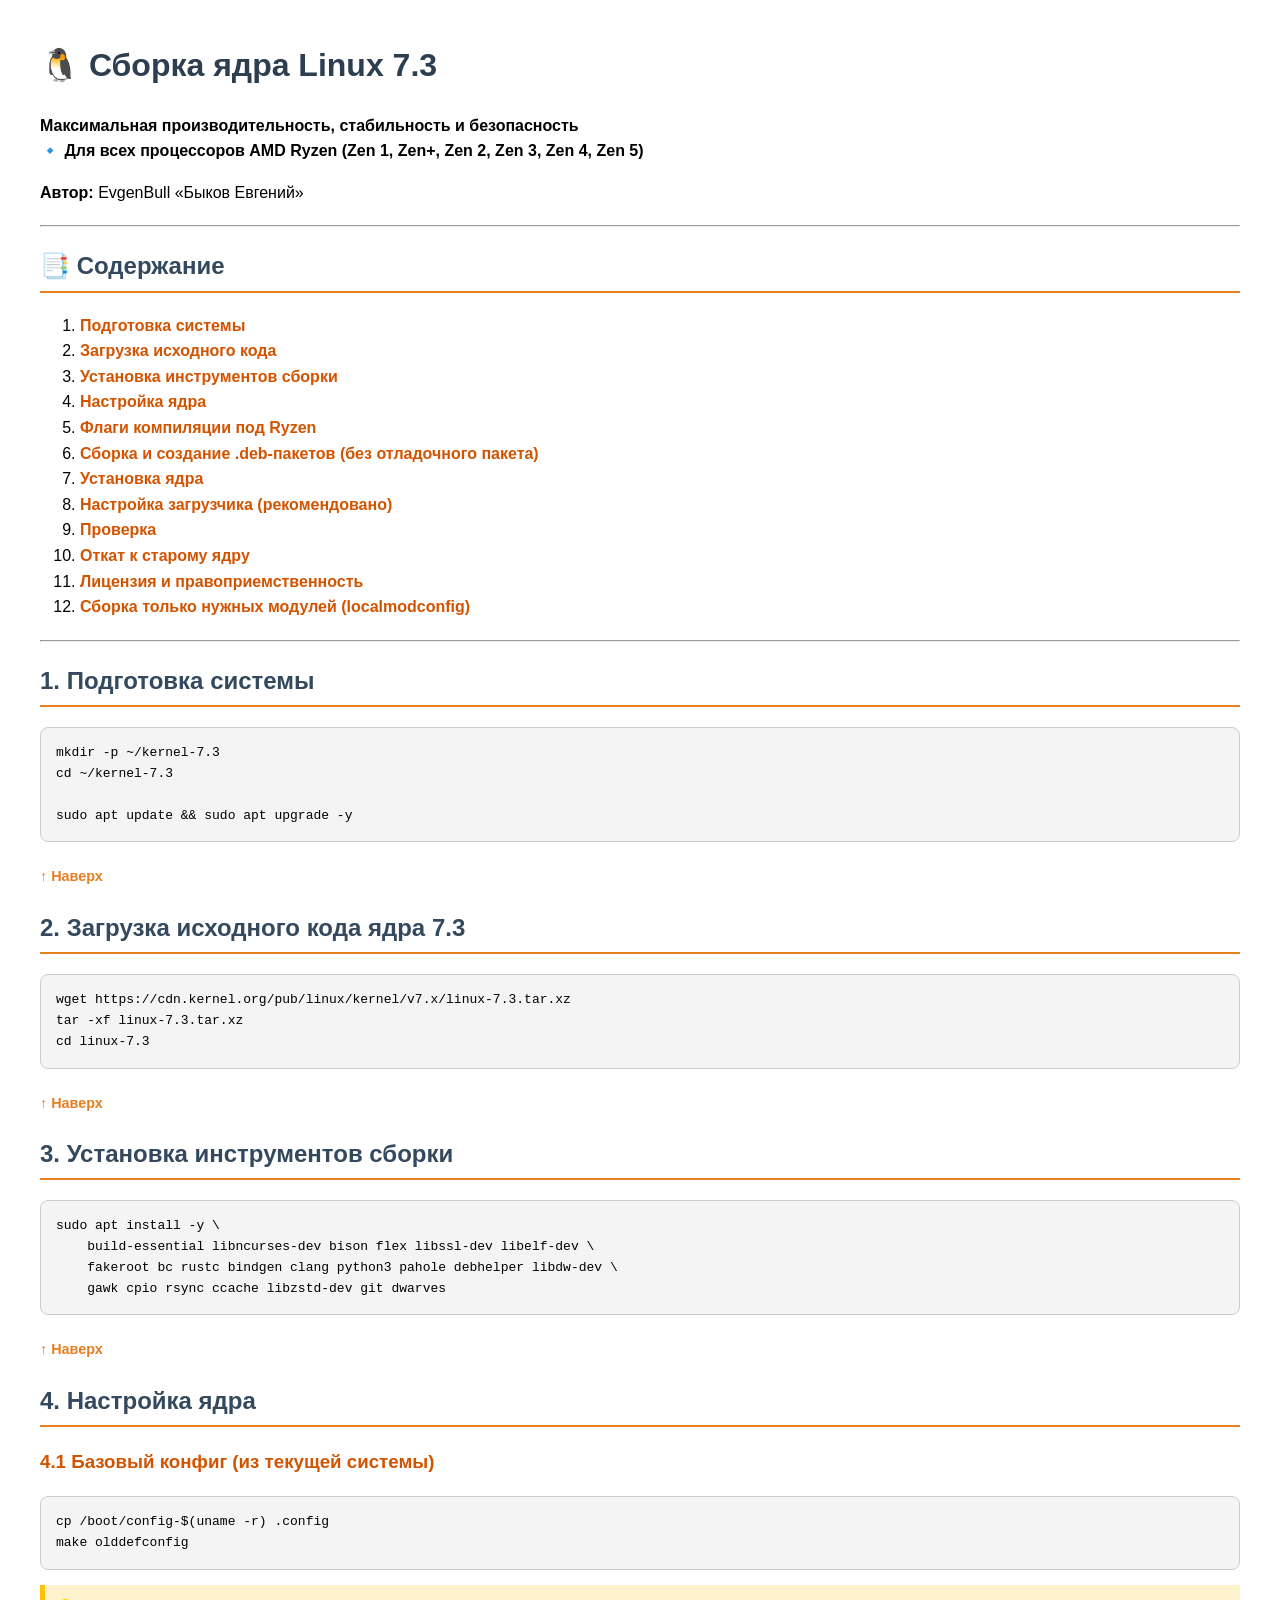
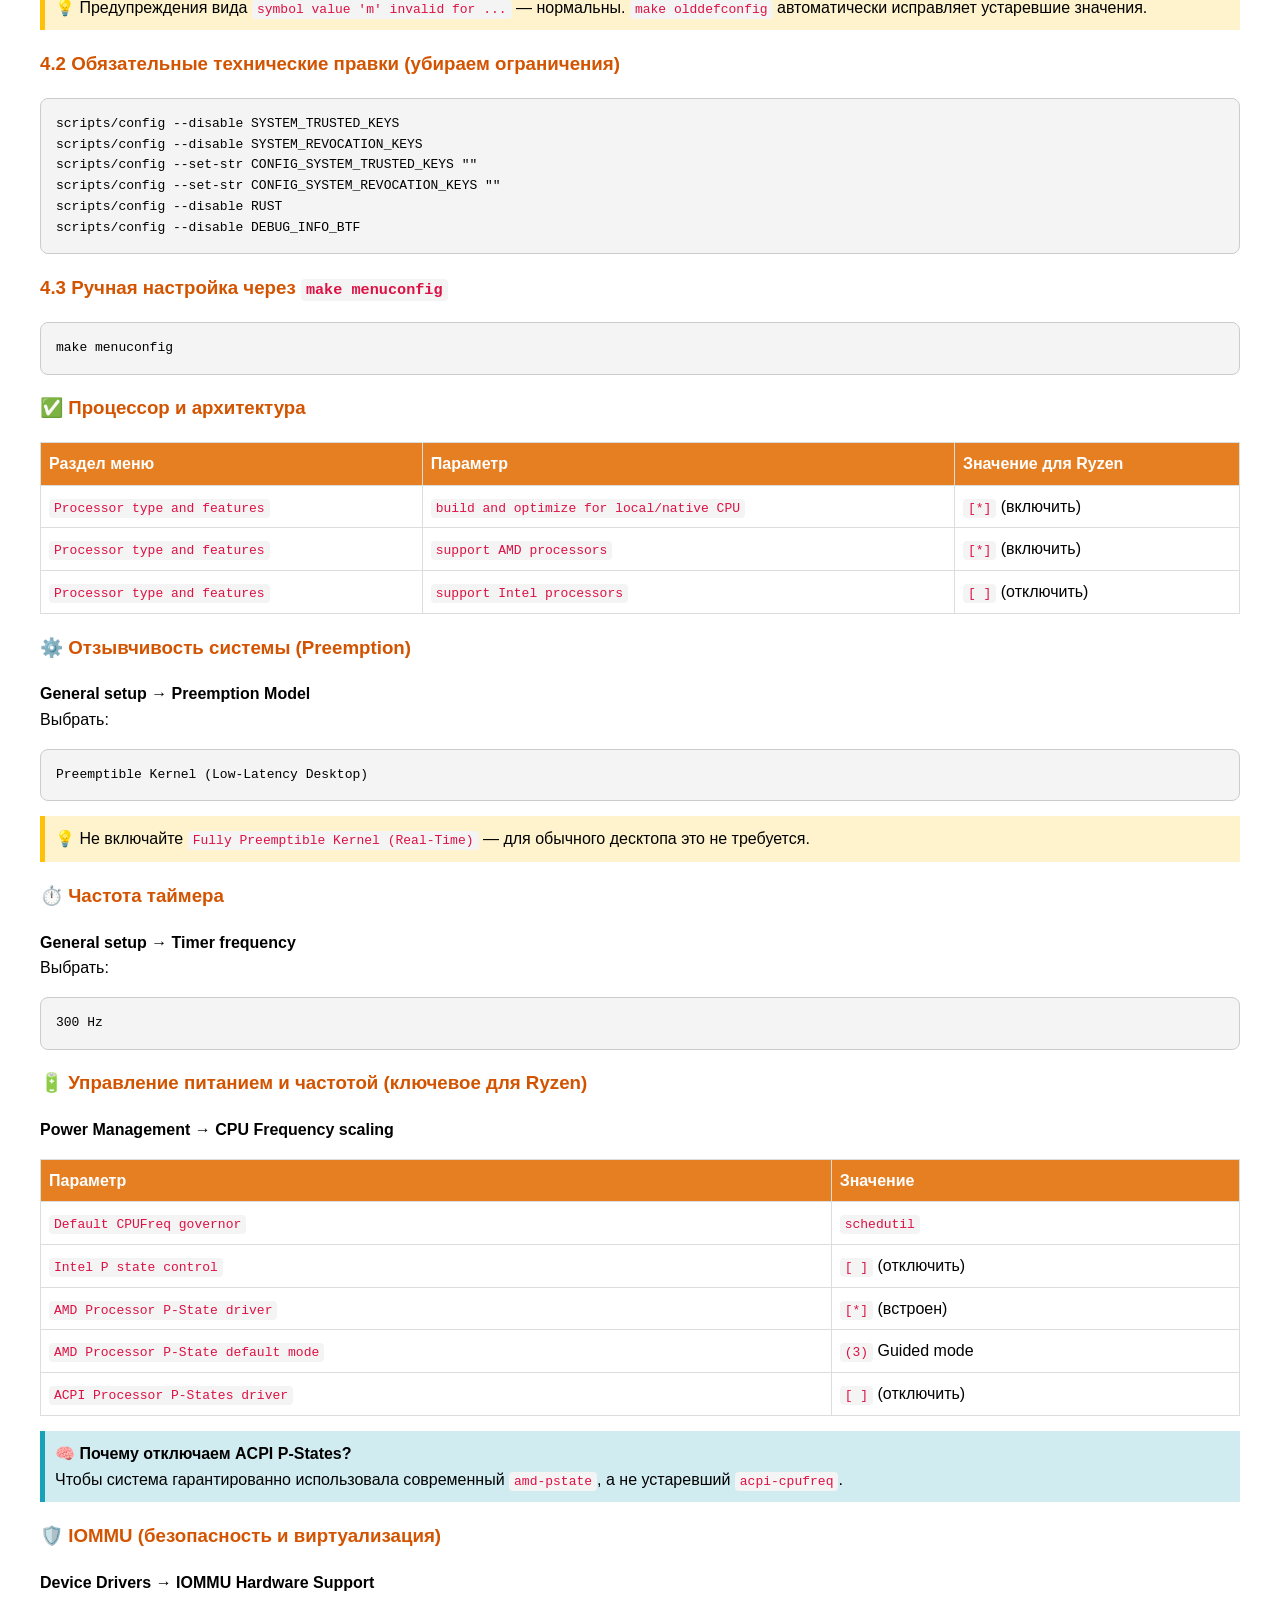
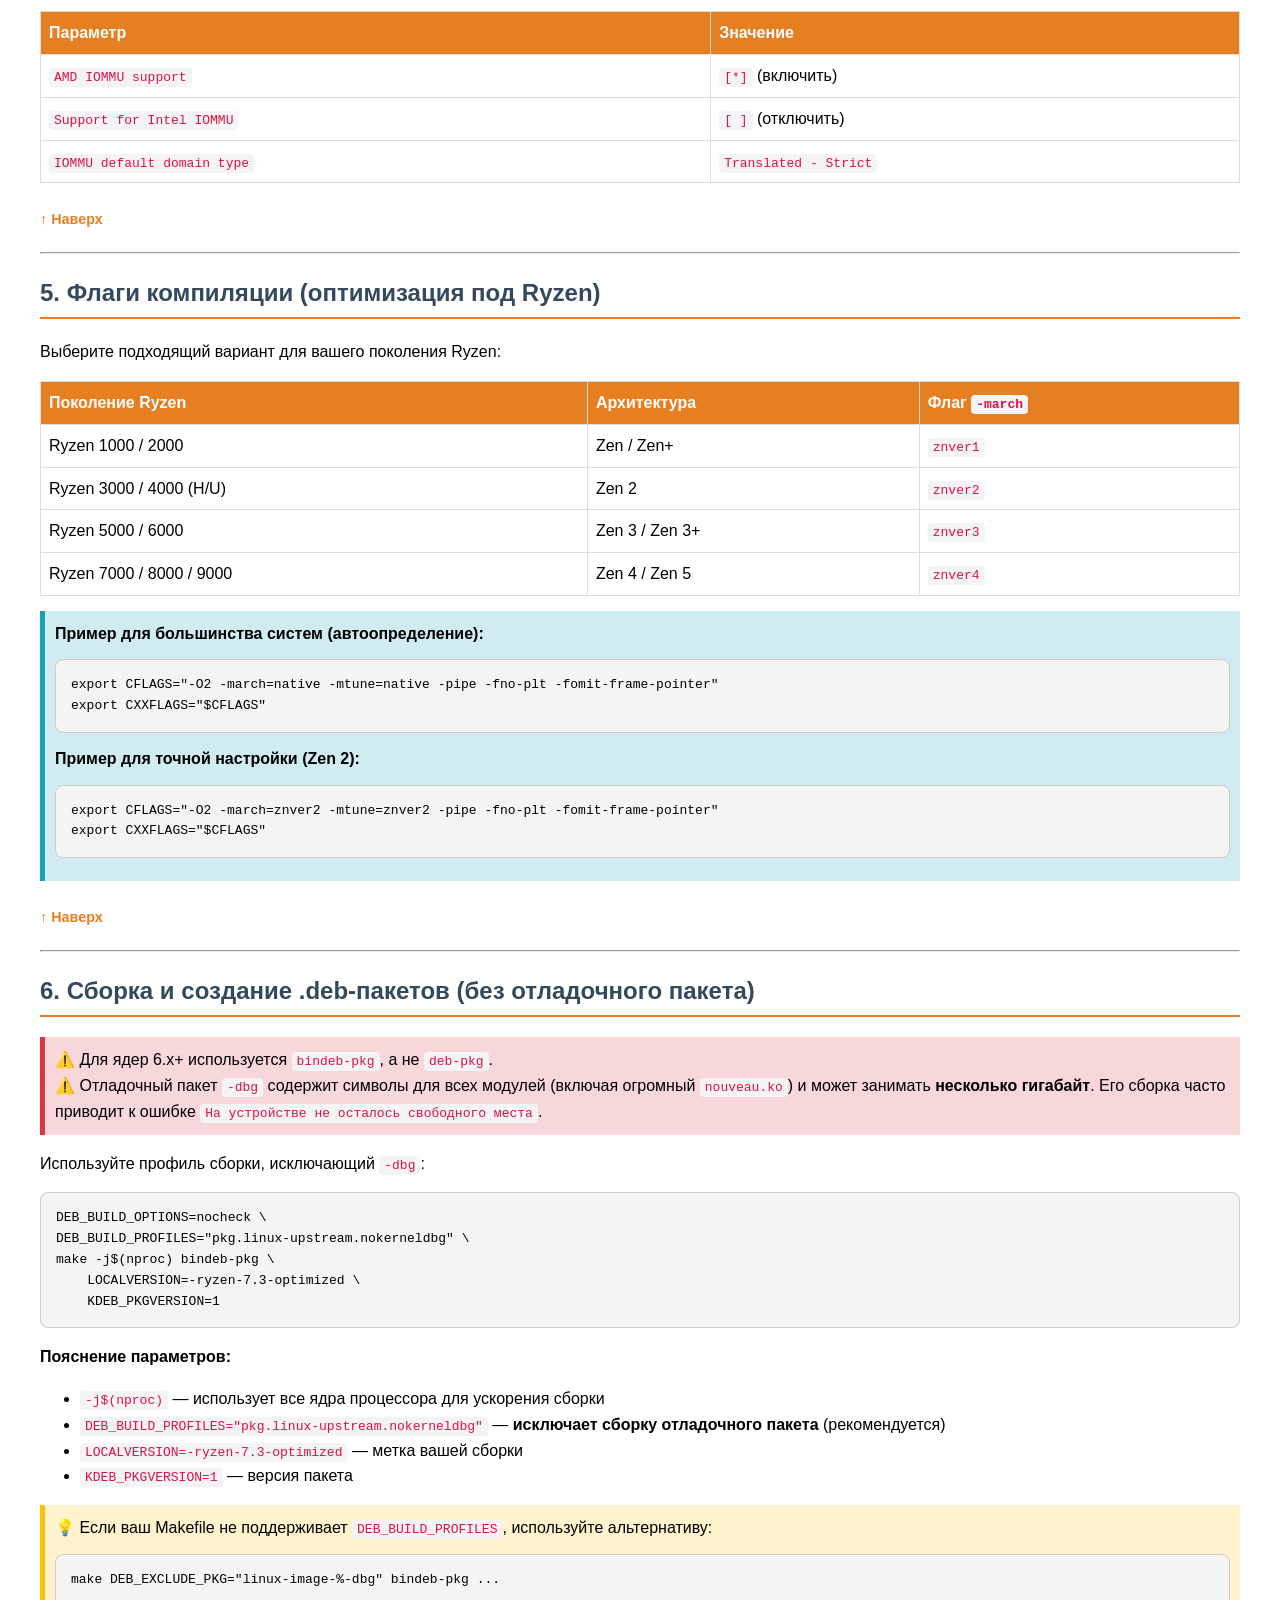
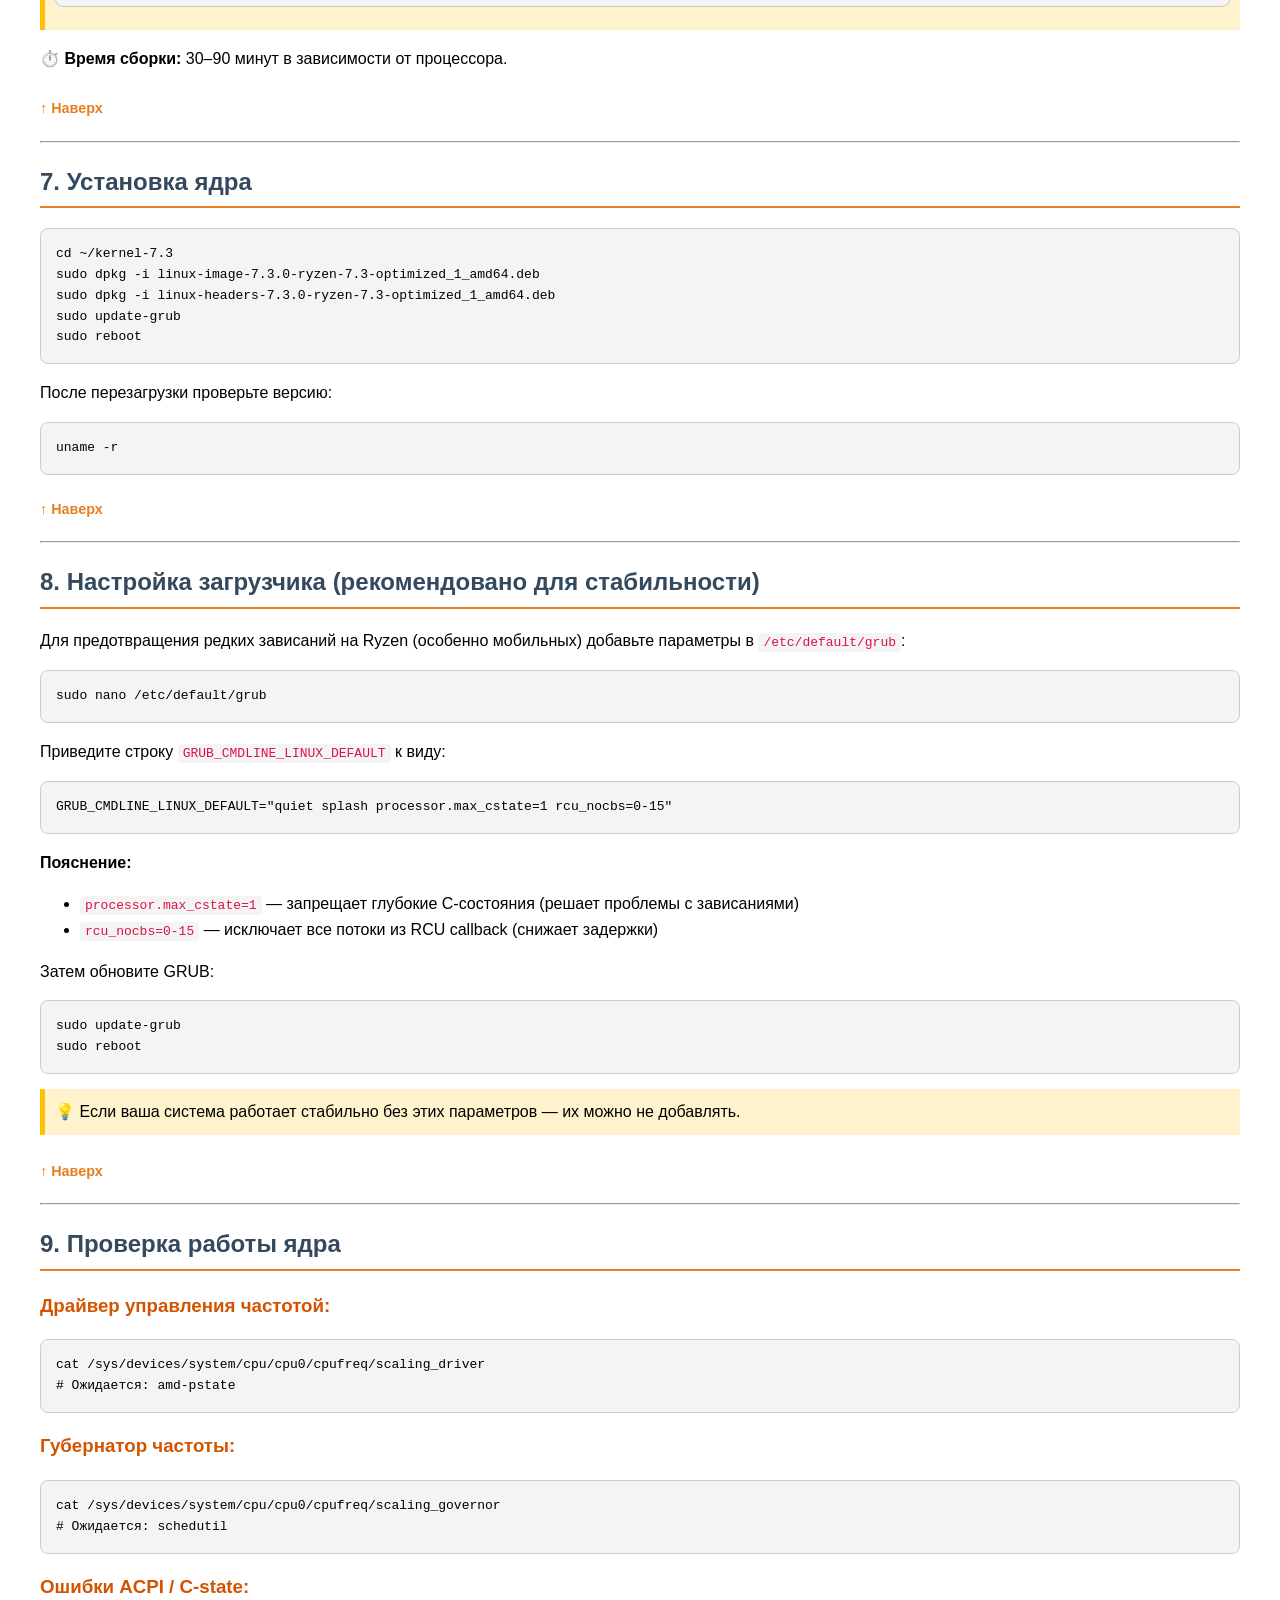
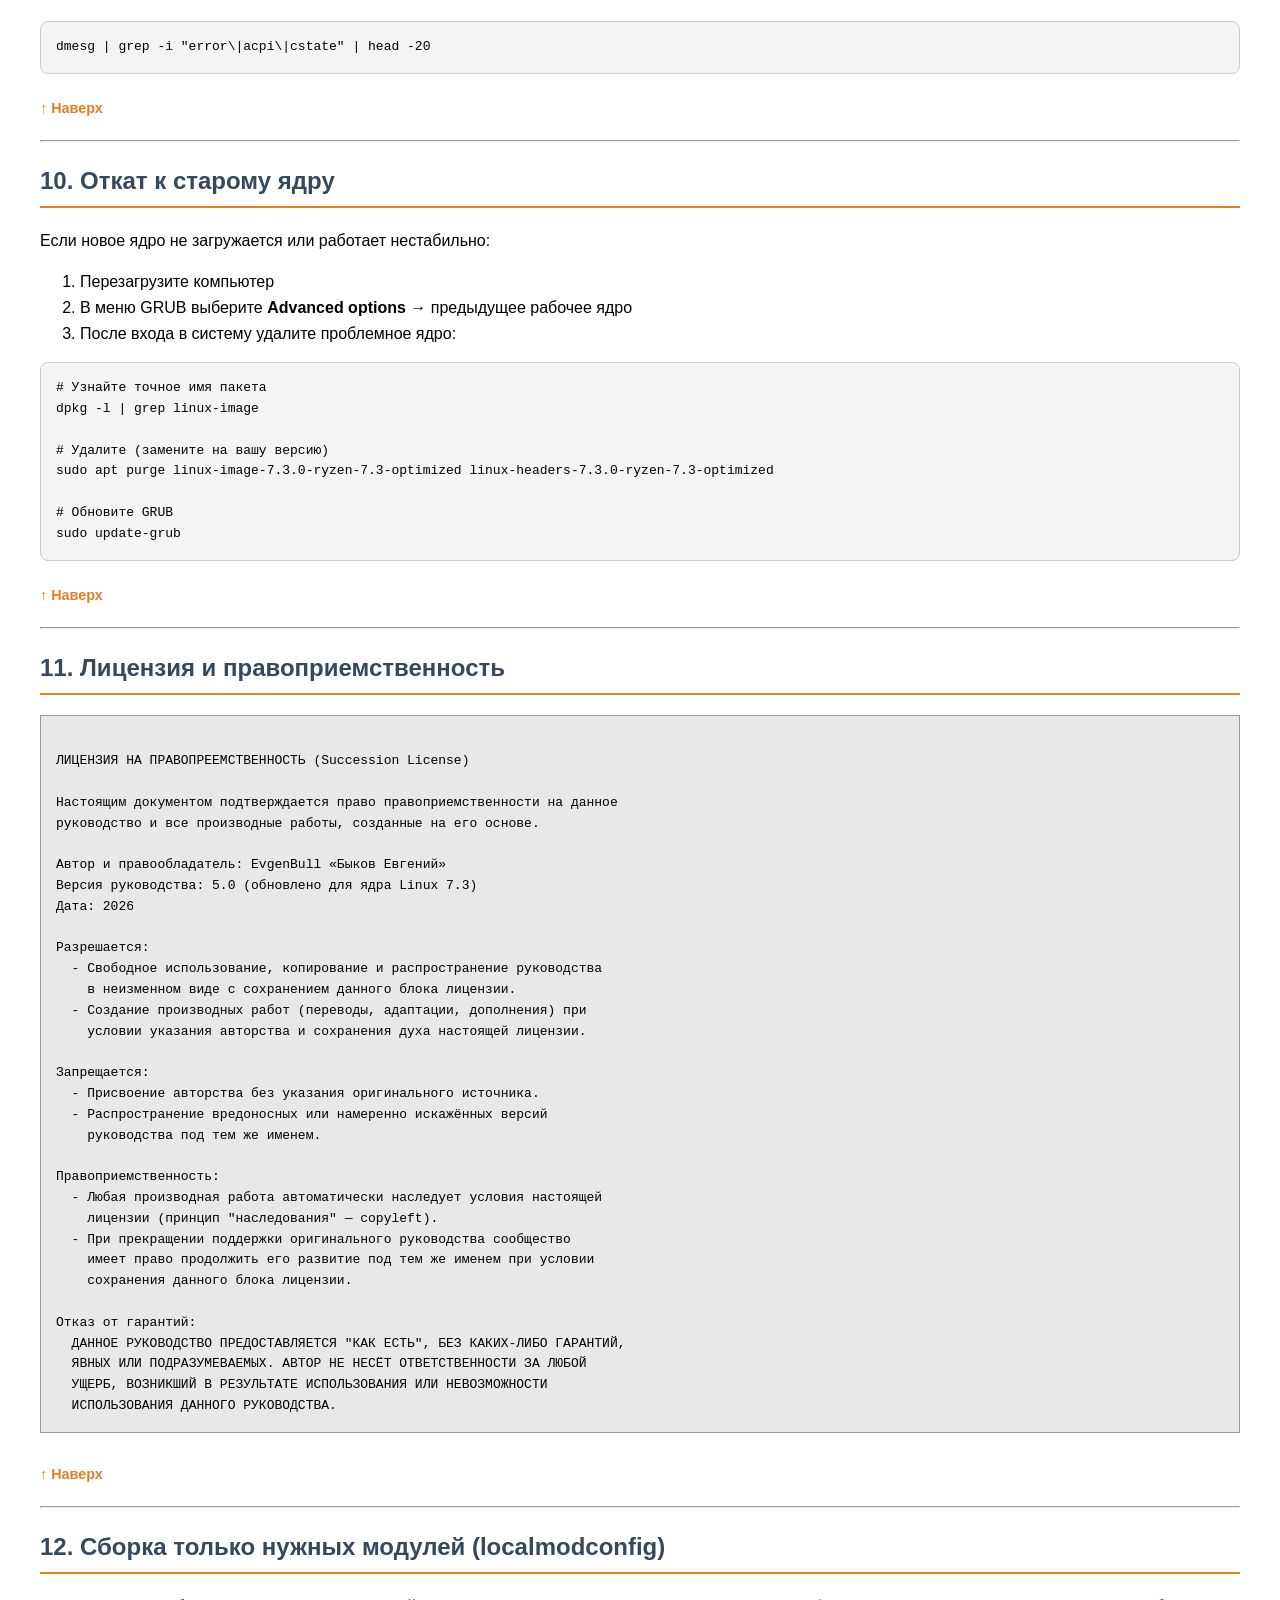
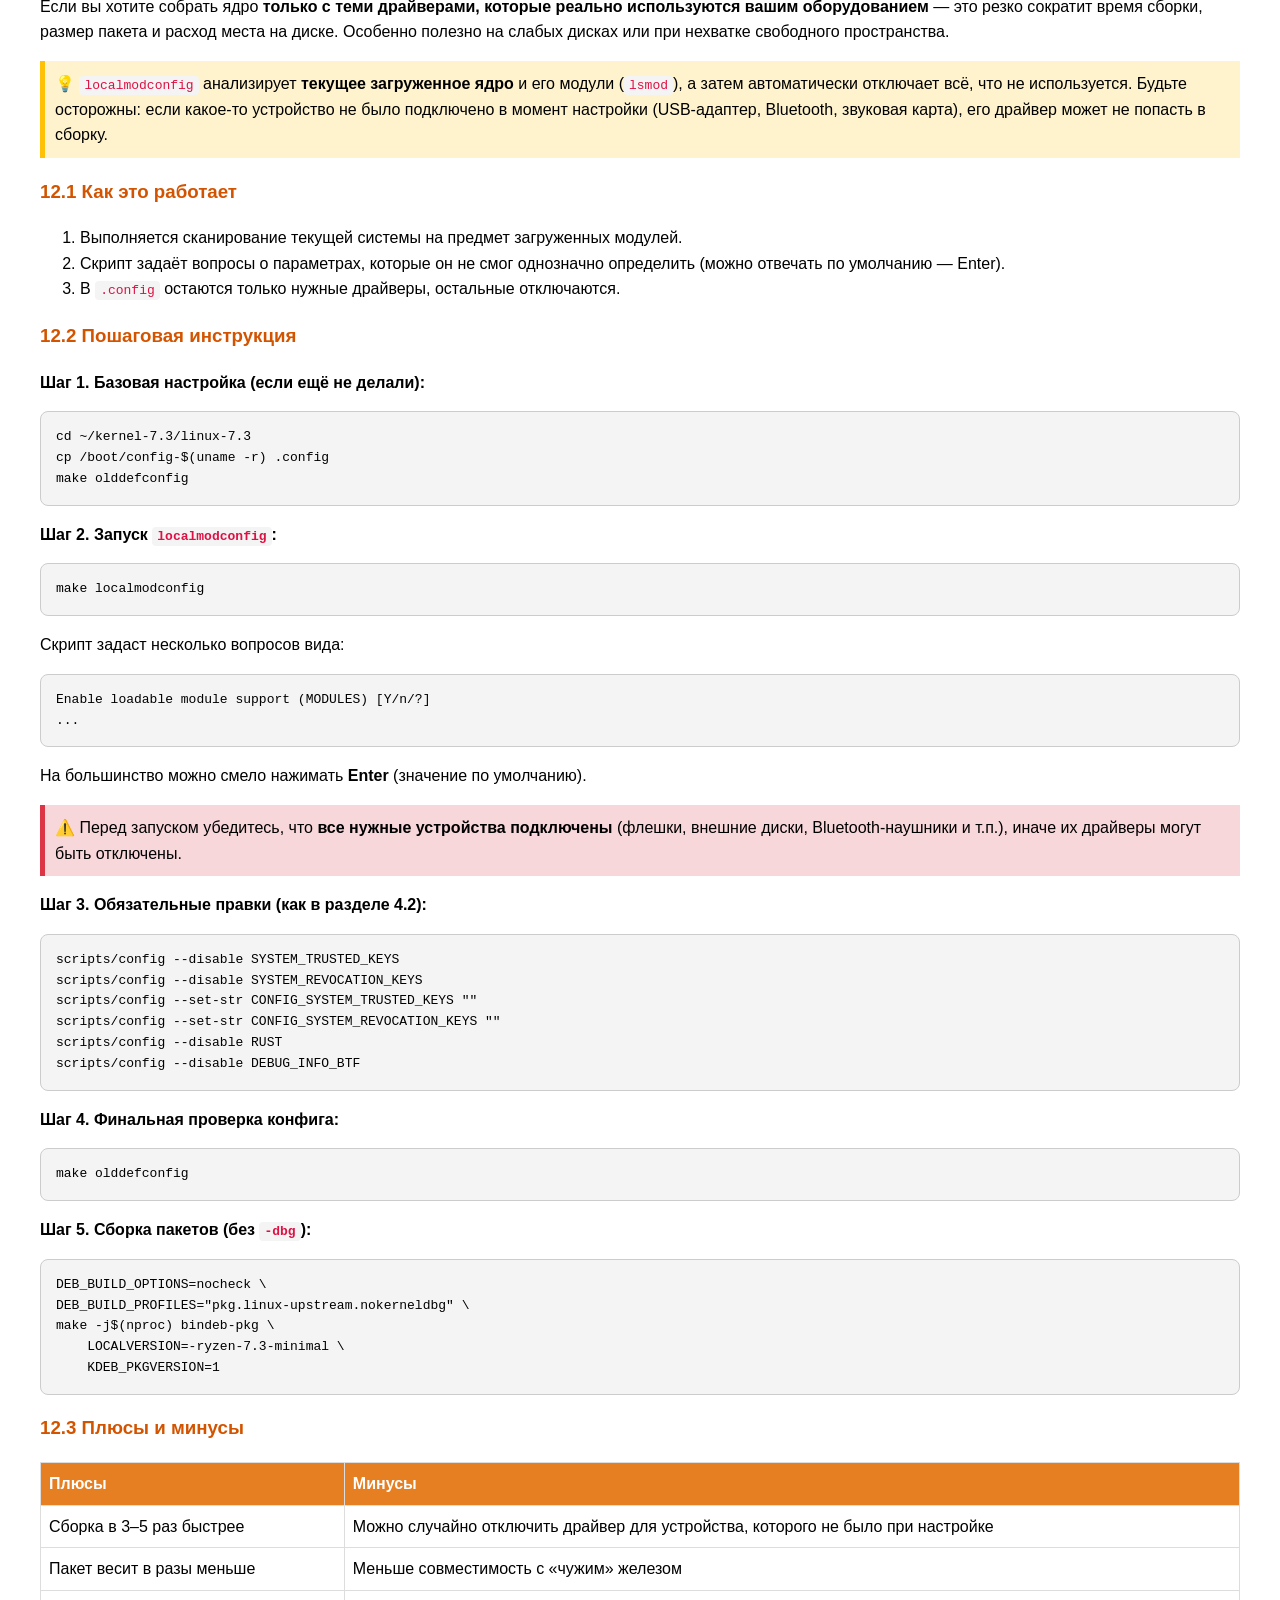
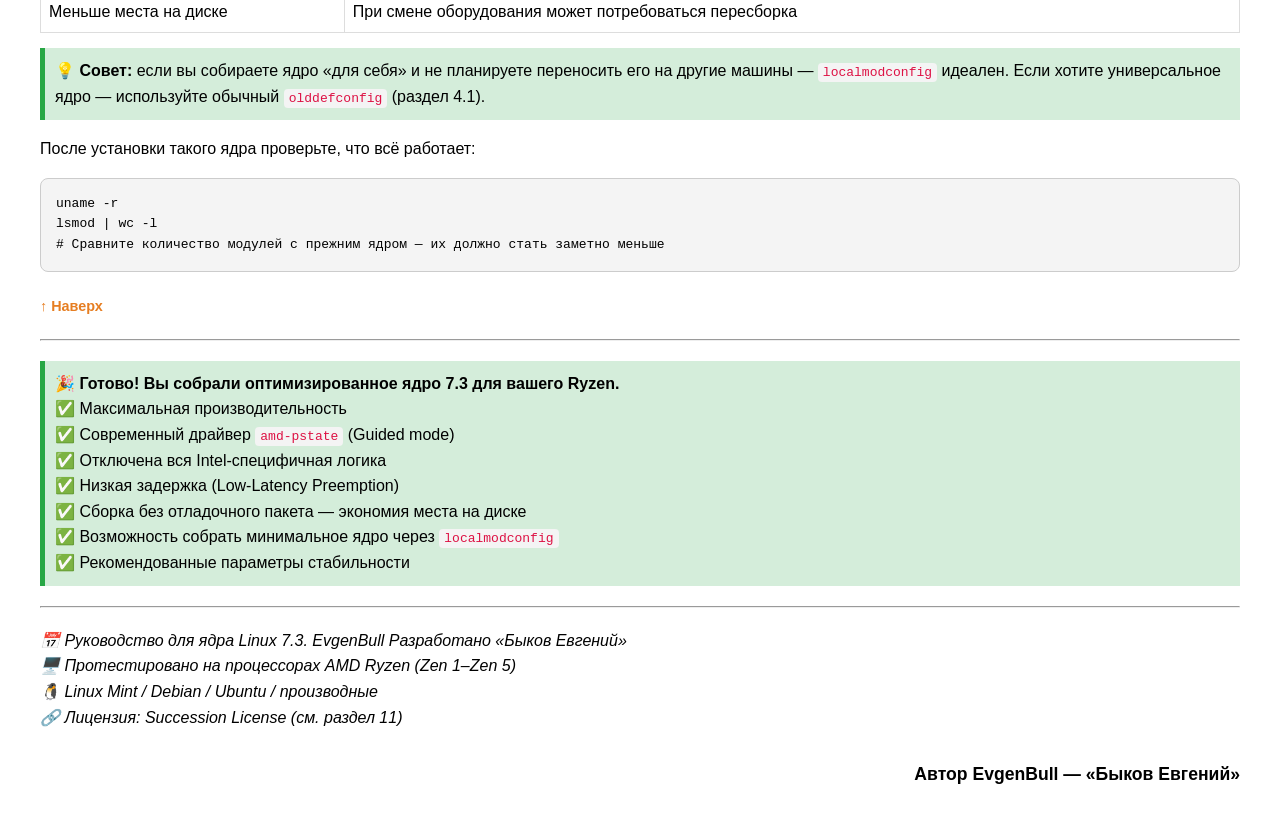
==== commit ed51f80b: "Руководство сборки ядра Linux 7.3 Руководство сборки оптимизированного ядра Linux 7.3 под Ryzen7" ====
--- a/index.html
+++ b/index.html
@@ -557,13 +557,13 @@
 
 <hr/>
 
-<p><em>📅 Руководство для ядра Linux 7.3. EvgenBull «Быков Евгений»<br/>
+<p><em>📅 Руководство для ядра Linux 7.3. EvgenBull Разработано «Быков Евгений»<br/>
 🖥️ Протестировано на процессорах AMD Ryzen (Zen 1–Zen 5)<br/>
 🐧 Linux Mint / Debian / Ubuntu / производные<br/>
 🔗 Лицензия: Succession License (см. раздел 11)</em></p>
 
 <p style="margin-top: 30px; text-align: right; font-size: 1.1em;">
-    <strong>EvgenBull — «Быков Евгений»</strong>
+    <strong>Автор EvgenBull — «Быков Евгений»</strong>
 </p>
 
 </body>
